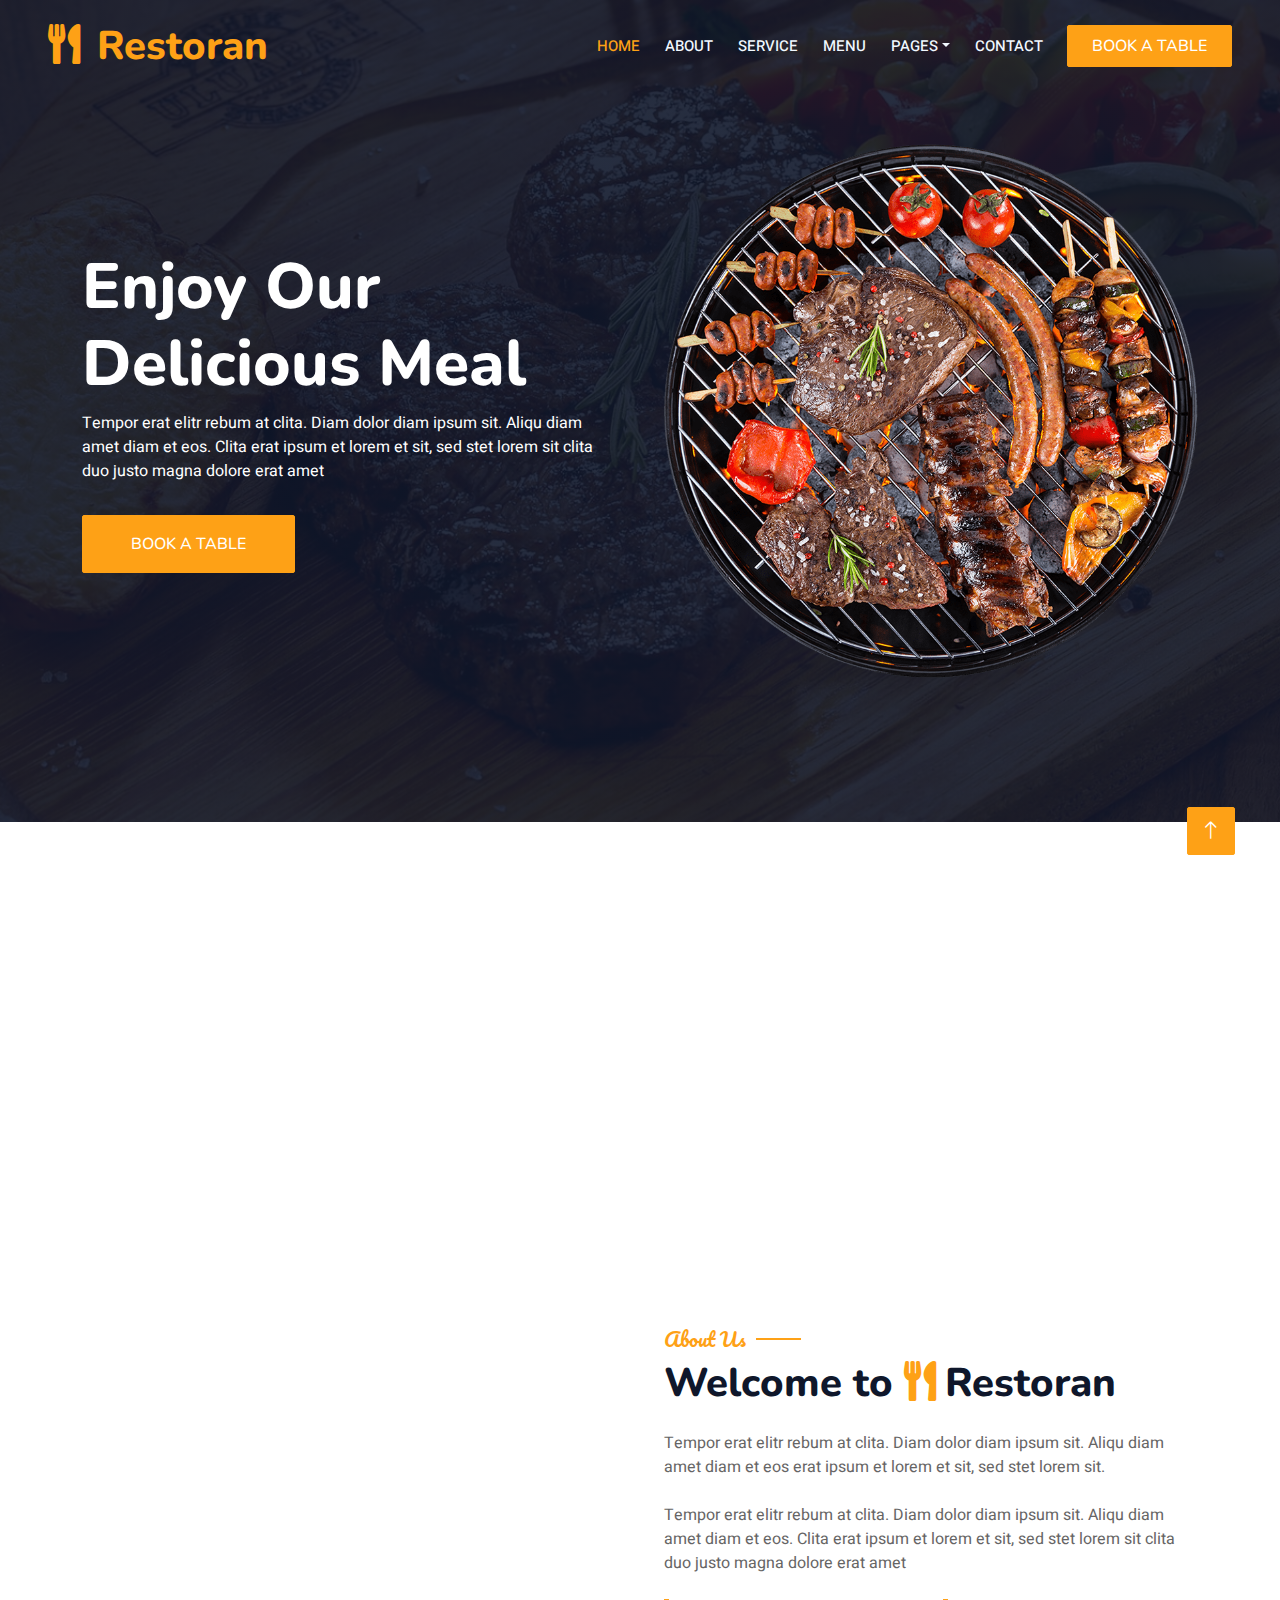
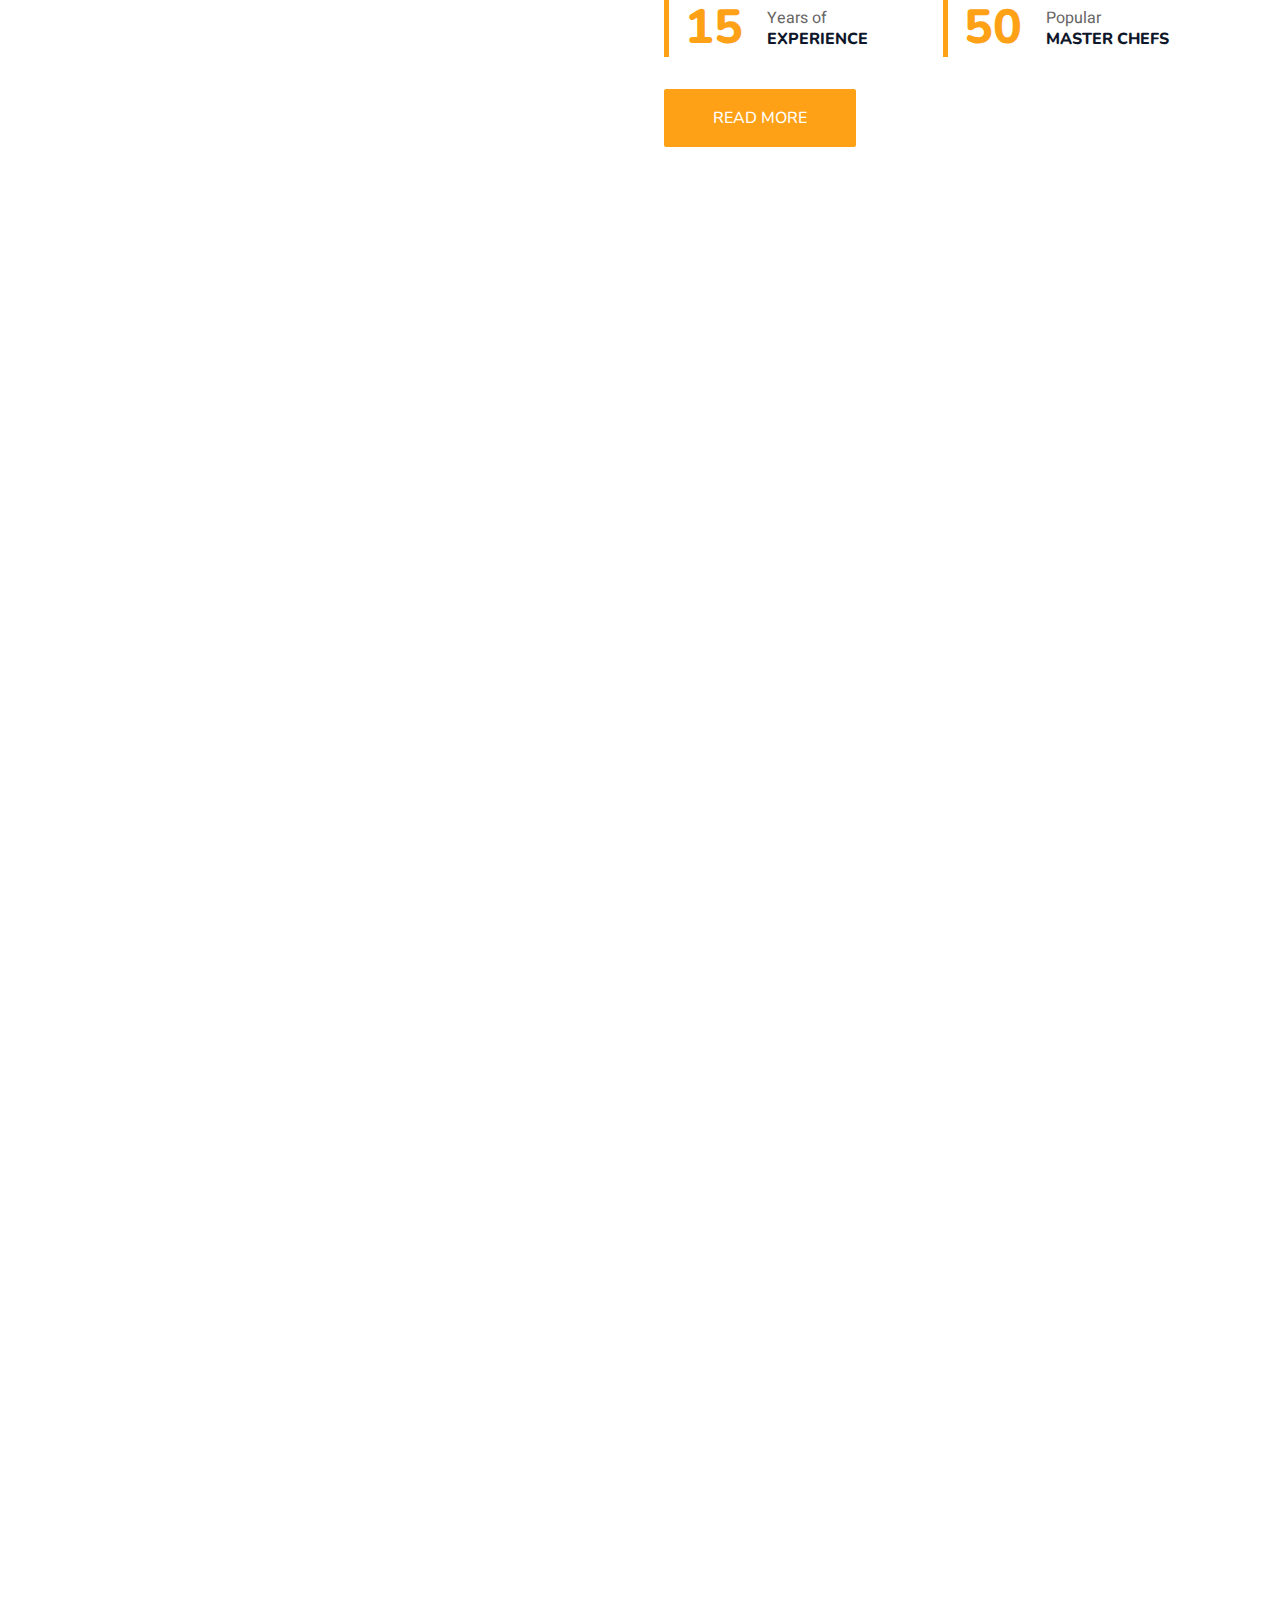
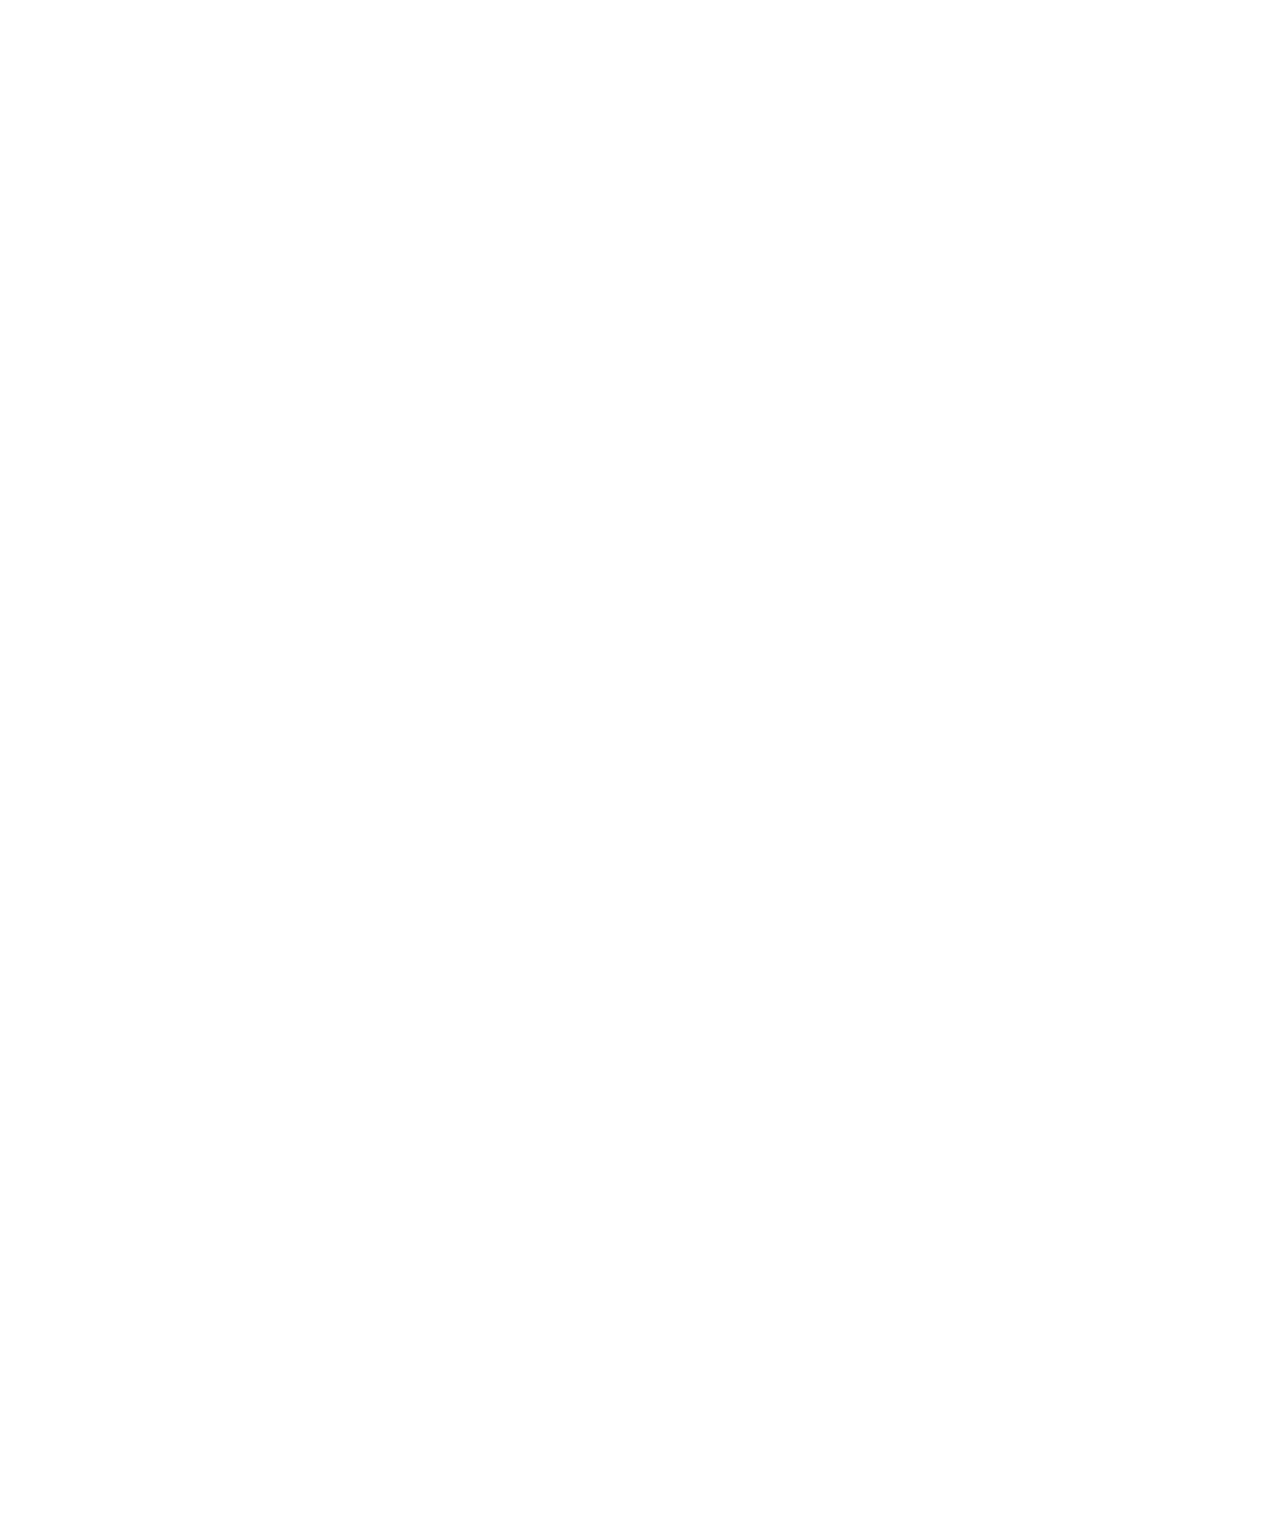
==== index.html @ 66bc74fb "Add static code" ====
<!DOCTYPE html>
<html lang="en">

<head>
    <meta charset="utf-8">
    <title>Restoran - Bootstrap Restaurant Template</title>
    <meta content="width=device-width, initial-scale=1.0" name="viewport">
    <meta content="" name="keywords">
    <meta content="" name="description">

    <!-- Favicon -->
    <link href="img/favicon.ico" rel="icon">

    <!-- Google Web Fonts -->
    <link rel="preconnect" href="https://fonts.googleapis.com">
    <link rel="preconnect" href="https://fonts.gstatic.com" crossorigin>
    <link href="https://fonts.googleapis.com/css2?family=Heebo:wght@400;500;600&family=Nunito:wght@600;700;800&family=Pacifico&display=swap" rel="stylesheet">

    <!-- Icon Font Stylesheet -->
    <link href="https://cdnjs.cloudflare.com/ajax/libs/font-awesome/5.10.0/css/all.min.css" rel="stylesheet">
    <link href="https://cdn.jsdelivr.net/npm/bootstrap-icons@1.4.1/font/bootstrap-icons.css" rel="stylesheet">

    <!-- Libraries Stylesheet -->
    <link href="lib/animate/animate.min.css" rel="stylesheet">
    <link href="lib/owlcarousel/assets/owl.carousel.min.css" rel="stylesheet">
    <link href="lib/tempusdominus/css/tempusdominus-bootstrap-4.min.css" rel="stylesheet" />

    <!-- Customized Bootstrap Stylesheet -->
    <link href="css/bootstrap.min.css" rel="stylesheet">

    <!-- Template Stylesheet -->
    <link href="css/style.css" rel="stylesheet">
</head>

<body>
    <div class="container-xxl bg-white p-0">
        <!-- Spinner Start -->
        <div id="spinner" class="show bg-white position-fixed translate-middle w-100 vh-100 top-50 start-50 d-flex align-items-center justify-content-center">
            <div class="spinner-border text-primary" style="width: 3rem; height: 3rem;" role="status">
                <span class="sr-only">Loading...</span>
            </div>
        </div>
        <!-- Spinner End -->


        <!-- Navbar & Hero Start -->
        <div class="container-xxl position-relative p-0">
            <nav class="navbar navbar-expand-lg navbar-dark bg-dark px-4 px-lg-5 py-3 py-lg-0">
                <a href="" class="navbar-brand p-0">
                    <h1 class="text-primary m-0"><i class="fa fa-utensils me-3"></i>Restoran</h1>
                    <!-- <img src="img/logo.png" alt="Logo"> -->
                </a>
                <button class="navbar-toggler" type="button" data-bs-toggle="collapse" data-bs-target="#navbarCollapse">
                    <span class="fa fa-bars"></span>
                </button>
                <div class="collapse navbar-collapse" id="navbarCollapse">
                    <div class="navbar-nav ms-auto py-0 pe-4">
                        <a href="index.html" class="nav-item nav-link active">Home</a>
                        <a href="about.html" class="nav-item nav-link">About</a>
                        <a href="service.html" class="nav-item nav-link">Service</a>
                        <a href="menu.html" class="nav-item nav-link">Menu</a>
                        <div class="nav-item dropdown">
                            <a href="#" class="nav-link dropdown-toggle" data-bs-toggle="dropdown">Pages</a>
                            <div class="dropdown-menu m-0">
                                <a href="booking.html" class="dropdown-item">Booking</a>
                                <a href="team.html" class="dropdown-item">Our Team</a>
                                <a href="testimonial.html" class="dropdown-item">Testimonial</a>
                            </div>
                        </div>
                        <a href="contact.html" class="nav-item nav-link">Contact</a>
                    </div>
                    <a href="" class="btn btn-primary py-2 px-4">Book A Table</a>
                </div>
            </nav>

            <div class="container-xxl py-5 bg-dark hero-header mb-5">
                <div class="container my-5 py-5">
                    <div class="row align-items-center g-5">
                        <div class="col-lg-6 text-center text-lg-start">
                            <h1 class="display-3 text-white animated slideInLeft">Enjoy Our<br>Delicious Meal</h1>
                            <p class="text-white animated slideInLeft mb-4 pb-2">Tempor erat elitr rebum at clita. Diam dolor diam ipsum sit. Aliqu diam amet diam et eos. Clita erat ipsum et lorem et sit, sed stet lorem sit clita duo justo magna dolore erat amet</p>
                            <a href="" class="btn btn-primary py-sm-3 px-sm-5 me-3 animated slideInLeft">Book A Table</a>
                        </div>
                        <div class="col-lg-6 text-center text-lg-end overflow-hidden">
                            <img class="img-fluid" src="img/hero.png" alt="">
                        </div>
                    </div>
                </div>
            </div>
        </div>
        <!-- Navbar & Hero End -->


        <!-- Service Start -->
        <div class="container-xxl py-5">
            <div class="container">
                <div class="row g-4">
                    <div class="col-lg-3 col-sm-6 wow fadeInUp" data-wow-delay="0.1s">
                        <div class="service-item rounded pt-3">
                            <div class="p-4">
                                <i class="fa fa-3x fa-user-tie text-primary mb-4"></i>
                                <h5>Master Chefs</h5>
                                <p>Diam elitr kasd sed at elitr sed ipsum justo dolor sed clita amet diam</p>
                            </div>
                        </div>
                    </div>
                    <div class="col-lg-3 col-sm-6 wow fadeInUp" data-wow-delay="0.3s">
                        <div class="service-item rounded pt-3">
                            <div class="p-4">
                                <i class="fa fa-3x fa-utensils text-primary mb-4"></i>
                                <h5>Quality Food</h5>
                                <p>Diam elitr kasd sed at elitr sed ipsum justo dolor sed clita amet diam</p>
                            </div>
                        </div>
                    </div>
                    <div class="col-lg-3 col-sm-6 wow fadeInUp" data-wow-delay="0.5s">
                        <div class="service-item rounded pt-3">
                            <div class="p-4">
                                <i class="fa fa-3x fa-cart-plus text-primary mb-4"></i>
                                <h5>Online Order</h5>
                                <p>Diam elitr kasd sed at elitr sed ipsum justo dolor sed clita amet diam</p>
                            </div>
                        </div>
                    </div>
                    <div class="col-lg-3 col-sm-6 wow fadeInUp" data-wow-delay="0.7s">
                        <div class="service-item rounded pt-3">
                            <div class="p-4">
                                <i class="fa fa-3x fa-headset text-primary mb-4"></i>
                                <h5>24/7 Service</h5>
                                <p>Diam elitr kasd sed at elitr sed ipsum justo dolor sed clita amet diam</p>
                            </div>
                        </div>
                    </div>
                </div>
            </div>
        </div>
        <!-- Service End -->


        <!-- About Start -->
        <div class="container-xxl py-5">
            <div class="container">
                <div class="row g-5 align-items-center">
                    <div class="col-lg-6">
                        <div class="row g-3">
                            <div class="col-6 text-start">
                                <img class="img-fluid rounded w-100 wow zoomIn" data-wow-delay="0.1s" src="img/about-1.jpg">
                            </div>
                            <div class="col-6 text-start">
                                <img class="img-fluid rounded w-75 wow zoomIn" data-wow-delay="0.3s" src="img/about-2.jpg" style="margin-top: 25%;">
                            </div>
                            <div class="col-6 text-end">
                                <img class="img-fluid rounded w-75 wow zoomIn" data-wow-delay="0.5s" src="img/about-3.jpg">
                            </div>
                            <div class="col-6 text-end">
                                <img class="img-fluid rounded w-100 wow zoomIn" data-wow-delay="0.7s" src="img/about-4.jpg">
                            </div>
                        </div>
                    </div>
                    <div class="col-lg-6">
                        <h5 class="section-title ff-secondary text-start text-primary fw-normal">About Us</h5>
                        <h1 class="mb-4">Welcome to <i class="fa fa-utensils text-primary me-2"></i>Restoran</h1>
                        <p class="mb-4">Tempor erat elitr rebum at clita. Diam dolor diam ipsum sit. Aliqu diam amet diam et eos erat ipsum et lorem et sit, sed stet lorem sit.</p>
                        <p class="mb-4">Tempor erat elitr rebum at clita. Diam dolor diam ipsum sit. Aliqu diam amet diam et eos. Clita erat ipsum et lorem et sit, sed stet lorem sit clita duo justo magna dolore erat amet</p>
                        <div class="row g-4 mb-4">
                            <div class="col-sm-6">
                                <div class="d-flex align-items-center border-start border-5 border-primary px-3">
                                    <h1 class="flex-shrink-0 display-5 text-primary mb-0" data-toggle="counter-up">15</h1>
                                    <div class="ps-4">
                                        <p class="mb-0">Years of</p>
                                        <h6 class="text-uppercase mb-0">Experience</h6>
                                    </div>
                                </div>
                            </div>
                            <div class="col-sm-6">
                                <div class="d-flex align-items-center border-start border-5 border-primary px-3">
                                    <h1 class="flex-shrink-0 display-5 text-primary mb-0" data-toggle="counter-up">50</h1>
                                    <div class="ps-4">
                                        <p class="mb-0">Popular</p>
                                        <h6 class="text-uppercase mb-0">Master Chefs</h6>
                                    </div>
                                </div>
                            </div>
                        </div>
                        <a class="btn btn-primary py-3 px-5 mt-2" href="">Read More</a>
                    </div>
                </div>
            </div>
        </div>
        <!-- About End -->


        <!-- Menu Start -->
        <div class="container-xxl py-5">
            <div class="container">
                <div class="text-center wow fadeInUp" data-wow-delay="0.1s">
                    <h5 class="section-title ff-secondary text-center text-primary fw-normal">Food Menu</h5>
                    <h1 class="mb-5">Most Popular Items</h1>
                </div>
                <div class="tab-class text-center wow fadeInUp" data-wow-delay="0.1s">
                    <ul class="nav nav-pills d-inline-flex justify-content-center border-bottom mb-5">
                        <li class="nav-item">
                            <a class="d-flex align-items-center text-start mx-3 ms-0 pb-3 active" data-bs-toggle="pill" href="#tab-1">
                                <i class="fa fa-coffee fa-2x text-primary"></i>
                                <div class="ps-3">
                                    <small class="text-body">Popular</small>
                                    <h6 class="mt-n1 mb-0">Breakfast</h6>
                                </div>
                            </a>
                        </li>
                        <li class="nav-item">
                            <a class="d-flex align-items-center text-start mx-3 pb-3" data-bs-toggle="pill" href="#tab-2">
                                <i class="fa fa-hamburger fa-2x text-primary"></i>
                                <div class="ps-3">
                                    <small class="text-body">Special</small>
                                    <h6 class="mt-n1 mb-0">Launch</h6>
                                </div>
                            </a>
                        </li>
                        <li class="nav-item">
                            <a class="d-flex align-items-center text-start mx-3 me-0 pb-3" data-bs-toggle="pill" href="#tab-3">
                                <i class="fa fa-utensils fa-2x text-primary"></i>
                                <div class="ps-3">
                                    <small class="text-body">Lovely</small>
                                    <h6 class="mt-n1 mb-0">Dinner</h6>
                                </div>
                            </a>
                        </li>
                    </ul>
                    <div class="tab-content">
                        <div id="tab-1" class="tab-pane fade show p-0 active">
                            <div class="row g-4">
                                <div class="col-lg-6">
                                    <div class="d-flex align-items-center">
                                        <img class="flex-shrink-0 img-fluid rounded" src="img/menu-1.jpg" alt="" style="width: 80px;">
                                        <div class="w-100 d-flex flex-column text-start ps-4">
                                            <h5 class="d-flex justify-content-between border-bottom pb-2">
                                                <span>Chicken Burger</span>
                                                <span class="text-primary">$115</span>
                                            </h5>
                                            <small class="fst-italic">Ipsum ipsum clita erat amet dolor justo diam</small>
                                        </div>
                                    </div>
                                </div>
                                <div class="col-lg-6">
                                    <div class="d-flex align-items-center">
                                        <img class="flex-shrink-0 img-fluid rounded" src="img/menu-2.jpg" alt="" style="width: 80px;">
                                        <div class="w-100 d-flex flex-column text-start ps-4">
                                            <h5 class="d-flex justify-content-between border-bottom pb-2">
                                                <span>Chicken Burger</span>
                                                <span class="text-primary">$115</span>
                                            </h5>
                                            <small class="fst-italic">Ipsum ipsum clita erat amet dolor justo diam</small>
                                        </div>
                                    </div>
                                </div>
                                <div class="col-lg-6">
                                    <div class="d-flex align-items-center">
                                        <img class="flex-shrink-0 img-fluid rounded" src="img/menu-3.jpg" alt="" style="width: 80px;">
                                        <div class="w-100 d-flex flex-column text-start ps-4">
                                            <h5 class="d-flex justify-content-between border-bottom pb-2">
                                                <span>Chicken Burger</span>
                                                <span class="text-primary">$115</span>
                                            </h5>
                                            <small class="fst-italic">Ipsum ipsum clita erat amet dolor justo diam</small>
                                        </div>
                                    </div>
                                </div>
                                <div class="col-lg-6">
                                    <div class="d-flex align-items-center">
                                        <img class="flex-shrink-0 img-fluid rounded" src="img/menu-4.jpg" alt="" style="width: 80px;">
                                        <div class="w-100 d-flex flex-column text-start ps-4">
                                            <h5 class="d-flex justify-content-between border-bottom pb-2">
                                                <span>Chicken Burger</span>
                                                <span class="text-primary">$115</span>
                                            </h5>
                                            <small class="fst-italic">Ipsum ipsum clita erat amet dolor justo diam</small>
                                        </div>
                                    </div>
                                </div>
                                <div class="col-lg-6">
                                    <div class="d-flex align-items-center">
                                        <img class="flex-shrink-0 img-fluid rounded" src="img/menu-5.jpg" alt="" style="width: 80px;">
                                        <div class="w-100 d-flex flex-column text-start ps-4">
                                            <h5 class="d-flex justify-content-between border-bottom pb-2">
                                                <span>Chicken Burger</span>
                                                <span class="text-primary">$115</span>
                                            </h5>
                                            <small class="fst-italic">Ipsum ipsum clita erat amet dolor justo diam</small>
                                        </div>
                                    </div>
                                </div>
                                <div class="col-lg-6">
                                    <div class="d-flex align-items-center">
                                        <img class="flex-shrink-0 img-fluid rounded" src="img/menu-6.jpg" alt="" style="width: 80px;">
                                        <div class="w-100 d-flex flex-column text-start ps-4">
                                            <h5 class="d-flex justify-content-between border-bottom pb-2">
                                                <span>Chicken Burger</span>
                                                <span class="text-primary">$115</span>
                                            </h5>
                                            <small class="fst-italic">Ipsum ipsum clita erat amet dolor justo diam</small>
                                        </div>
                                    </div>
                                </div>
                                <div class="col-lg-6">
                                    <div class="d-flex align-items-center">
                                        <img class="flex-shrink-0 img-fluid rounded" src="img/menu-7.jpg" alt="" style="width: 80px;">
                                        <div class="w-100 d-flex flex-column text-start ps-4">
                                            <h5 class="d-flex justify-content-between border-bottom pb-2">
                                                <span>Chicken Burger</span>
                                                <span class="text-primary">$115</span>
                                            </h5>
                                            <small class="fst-italic">Ipsum ipsum clita erat amet dolor justo diam</small>
                                        </div>
                                    </div>
                                </div>
                                <div class="col-lg-6">
                                    <div class="d-flex align-items-center">
                                        <img class="flex-shrink-0 img-fluid rounded" src="img/menu-8.jpg" alt="" style="width: 80px;">
                                        <div class="w-100 d-flex flex-column text-start ps-4">
                                            <h5 class="d-flex justify-content-between border-bottom pb-2">
                                                <span>Chicken Burger</span>
                                                <span class="text-primary">$115</span>
                                            </h5>
                                            <small class="fst-italic">Ipsum ipsum clita erat amet dolor justo diam</small>
                                        </div>
                                    </div>
                                </div>
                            </div>
                        </div>
                        <div id="tab-2" class="tab-pane fade show p-0">
                            <div class="row g-4">
                                <div class="col-lg-6">
                                    <div class="d-flex align-items-center">
                                        <img class="flex-shrink-0 img-fluid rounded" src="img/menu-1.jpg" alt="" style="width: 80px;">
                                        <div class="w-100 d-flex flex-column text-start ps-4">
                                            <h5 class="d-flex justify-content-between border-bottom pb-2">
                                                <span>Chicken Burger</span>
                                                <span class="text-primary">$115</span>
                                            </h5>
                                            <small class="fst-italic">Ipsum ipsum clita erat amet dolor justo diam</small>
                                        </div>
                                    </div>
                                </div>
                                <div class="col-lg-6">
                                    <div class="d-flex align-items-center">
                                        <img class="flex-shrink-0 img-fluid rounded" src="img/menu-2.jpg" alt="" style="width: 80px;">
                                        <div class="w-100 d-flex flex-column text-start ps-4">
                                            <h5 class="d-flex justify-content-between border-bottom pb-2">
                                                <span>Chicken Burger</span>
                                                <span class="text-primary">$115</span>
                                            </h5>
                                            <small class="fst-italic">Ipsum ipsum clita erat amet dolor justo diam</small>
                                        </div>
                                    </div>
                                </div>
                                <div class="col-lg-6">
                                    <div class="d-flex align-items-center">
                                        <img class="flex-shrink-0 img-fluid rounded" src="img/menu-3.jpg" alt="" style="width: 80px;">
                                        <div class="w-100 d-flex flex-column text-start ps-4">
                                            <h5 class="d-flex justify-content-between border-bottom pb-2">
                                                <span>Chicken Burger</span>
                                                <span class="text-primary">$115</span>
                                            </h5>
                                            <small class="fst-italic">Ipsum ipsum clita erat amet dolor justo diam</small>
                                        </div>
                                    </div>
                                </div>
                                <div class="col-lg-6">
                                    <div class="d-flex align-items-center">
                                        <img class="flex-shrink-0 img-fluid rounded" src="img/menu-4.jpg" alt="" style="width: 80px;">
                                        <div class="w-100 d-flex flex-column text-start ps-4">
                                            <h5 class="d-flex justify-content-between border-bottom pb-2">
                                                <span>Chicken Burger</span>
                                                <span class="text-primary">$115</span>
                                            </h5>
                                            <small class="fst-italic">Ipsum ipsum clita erat amet dolor justo diam</small>
                                        </div>
                                    </div>
                                </div>
                                <div class="col-lg-6">
                                    <div class="d-flex align-items-center">
                                        <img class="flex-shrink-0 img-fluid rounded" src="img/menu-5.jpg" alt="" style="width: 80px;">
                                        <div class="w-100 d-flex flex-column text-start ps-4">
                                            <h5 class="d-flex justify-content-between border-bottom pb-2">
                                                <span>Chicken Burger</span>
                                                <span class="text-primary">$115</span>
                                            </h5>
                                            <small class="fst-italic">Ipsum ipsum clita erat amet dolor justo diam</small>
                                        </div>
                                    </div>
                                </div>
                                <div class="col-lg-6">
                                    <div class="d-flex align-items-center">
                                        <img class="flex-shrink-0 img-fluid rounded" src="img/menu-6.jpg" alt="" style="width: 80px;">
                                        <div class="w-100 d-flex flex-column text-start ps-4">
                                            <h5 class="d-flex justify-content-between border-bottom pb-2">
                                                <span>Chicken Burger</span>
                                                <span class="text-primary">$115</span>
                                            </h5>
                                            <small class="fst-italic">Ipsum ipsum clita erat amet dolor justo diam</small>
                                        </div>
                                    </div>
                                </div>
                                <div class="col-lg-6">
                                    <div class="d-flex align-items-center">
                                        <img class="flex-shrink-0 img-fluid rounded" src="img/menu-7.jpg" alt="" style="width: 80px;">
                                        <div class="w-100 d-flex flex-column text-start ps-4">
                                            <h5 class="d-flex justify-content-between border-bottom pb-2">
                                                <span>Chicken Burger</span>
                                                <span class="text-primary">$115</span>
                                            </h5>
                                            <small class="fst-italic">Ipsum ipsum clita erat amet dolor justo diam</small>
                                        </div>
                                    </div>
                                </div>
                                <div class="col-lg-6">
                                    <div class="d-flex align-items-center">
                                        <img class="flex-shrink-0 img-fluid rounded" src="img/menu-8.jpg" alt="" style="width: 80px;">
                                        <div class="w-100 d-flex flex-column text-start ps-4">
                                            <h5 class="d-flex justify-content-between border-bottom pb-2">
                                                <span>Chicken Burger</span>
                                                <span class="text-primary">$115</span>
                                            </h5>
                                            <small class="fst-italic">Ipsum ipsum clita erat amet dolor justo diam</small>
                                        </div>
                                    </div>
                                </div>
                            </div>
                        </div>
                        <div id="tab-3" class="tab-pane fade show p-0">
                            <div class="row g-4">
                                <div class="col-lg-6">
                                    <div class="d-flex align-items-center">
                                        <img class="flex-shrink-0 img-fluid rounded" src="img/menu-1.jpg" alt="" style="width: 80px;">
                                        <div class="w-100 d-flex flex-column text-start ps-4">
                                            <h5 class="d-flex justify-content-between border-bottom pb-2">
                                                <span>Chicken Burger</span>
                                                <span class="text-primary">$115</span>
                                            </h5>
                                            <small class="fst-italic">Ipsum ipsum clita erat amet dolor justo diam</small>
                                        </div>
                                    </div>
                                </div>
                                <div class="col-lg-6">
                                    <div class="d-flex align-items-center">
                                        <img class="flex-shrink-0 img-fluid rounded" src="img/menu-2.jpg" alt="" style="width: 80px;">
                                        <div class="w-100 d-flex flex-column text-start ps-4">
                                            <h5 class="d-flex justify-content-between border-bottom pb-2">
                                                <span>Chicken Burger</span>
                                                <span class="text-primary">$115</span>
                                            </h5>
                                            <small class="fst-italic">Ipsum ipsum clita erat amet dolor justo diam</small>
                                        </div>
                                    </div>
                                </div>
                                <div class="col-lg-6">
                                    <div class="d-flex align-items-center">
                                        <img class="flex-shrink-0 img-fluid rounded" src="img/menu-3.jpg" alt="" style="width: 80px;">
                                        <div class="w-100 d-flex flex-column text-start ps-4">
                                            <h5 class="d-flex justify-content-between border-bottom pb-2">
                                                <span>Chicken Burger</span>
                                                <span class="text-primary">$115</span>
                                            </h5>
                                            <small class="fst-italic">Ipsum ipsum clita erat amet dolor justo diam</small>
                                        </div>
                                    </div>
                                </div>
                                <div class="col-lg-6">
                                    <div class="d-flex align-items-center">
                                        <img class="flex-shrink-0 img-fluid rounded" src="img/menu-4.jpg" alt="" style="width: 80px;">
                                        <div class="w-100 d-flex flex-column text-start ps-4">
                                            <h5 class="d-flex justify-content-between border-bottom pb-2">
                                                <span>Chicken Burger</span>
                                                <span class="text-primary">$115</span>
                                            </h5>
                                            <small class="fst-italic">Ipsum ipsum clita erat amet dolor justo diam</small>
                                        </div>
                                    </div>
                                </div>
                                <div class="col-lg-6">
                                    <div class="d-flex align-items-center">
                                        <img class="flex-shrink-0 img-fluid rounded" src="img/menu-5.jpg" alt="" style="width: 80px;">
                                        <div class="w-100 d-flex flex-column text-start ps-4">
                                            <h5 class="d-flex justify-content-between border-bottom pb-2">
                                                <span>Chicken Burger</span>
                                                <span class="text-primary">$115</span>
                                            </h5>
                                            <small class="fst-italic">Ipsum ipsum clita erat amet dolor justo diam</small>
                                        </div>
                                    </div>
                                </div>
                                <div class="col-lg-6">
                                    <div class="d-flex align-items-center">
                                        <img class="flex-shrink-0 img-fluid rounded" src="img/menu-6.jpg" alt="" style="width: 80px;">
                                        <div class="w-100 d-flex flex-column text-start ps-4">
                                            <h5 class="d-flex justify-content-between border-bottom pb-2">
                                                <span>Chicken Burger</span>
                                                <span class="text-primary">$115</span>
                                            </h5>
                                            <small class="fst-italic">Ipsum ipsum clita erat amet dolor justo diam</small>
                                        </div>
                                    </div>
                                </div>
                                <div class="col-lg-6">
                                    <div class="d-flex align-items-center">
                                        <img class="flex-shrink-0 img-fluid rounded" src="img/menu-7.jpg" alt="" style="width: 80px;">
                                        <div class="w-100 d-flex flex-column text-start ps-4">
                                            <h5 class="d-flex justify-content-between border-bottom pb-2">
                                                <span>Chicken Burger</span>
                                                <span class="text-primary">$115</span>
                                            </h5>
                                            <small class="fst-italic">Ipsum ipsum clita erat amet dolor justo diam</small>
                                        </div>
                                    </div>
                                </div>
                                <div class="col-lg-6">
                                    <div class="d-flex align-items-center">
                                        <img class="flex-shrink-0 img-fluid rounded" src="img/menu-8.jpg" alt="" style="width: 80px;">
                                        <div class="w-100 d-flex flex-column text-start ps-4">
                                            <h5 class="d-flex justify-content-between border-bottom pb-2">
                                                <span>Chicken Burger</span>
                                                <span class="text-primary">$115</span>
                                            </h5>
                                            <small class="fst-italic">Ipsum ipsum clita erat amet dolor justo diam</small>
                                        </div>
                                    </div>
                                </div>
                            </div>
                        </div>
                    </div>
                </div>
            </div>
        </div>
        <!-- Menu End -->


        <!-- Reservation Start -->
        <div class="container-xxl py-5 px-0 wow fadeInUp" data-wow-delay="0.1s">
            <div class="row g-0">
                <div class="col-md-6">
                    <div class="video">
                        <button type="button" class="btn-play" data-bs-toggle="modal" data-src="https://www.youtube.com/embed/DWRcNpR6Kdc" data-bs-target="#videoModal">
                            <span></span>
                        </button>
                    </div>
                </div>
                <div class="col-md-6 bg-dark d-flex align-items-center">
                    <div class="p-5 wow fadeInUp" data-wow-delay="0.2s">
                        <h5 class="section-title ff-secondary text-start text-primary fw-normal">Reservation</h5>
                        <h1 class="text-white mb-4">Book A Table Online</h1>
                        <form>
                            <div class="row g-3">
                                <div class="col-md-6">
                                    <div class="form-floating">
                                        <input type="text" class="form-control" id="name" placeholder="Your Name">
                                        <label for="name">Your Name</label>
                                    </div>
                                </div>
                                <div class="col-md-6">
                                    <div class="form-floating">
                                        <input type="email" class="form-control" id="email" placeholder="Your Email">
                                        <label for="email">Your Email</label>
                                    </div>
                                </div>
                                <div class="col-md-6">
                                    <div class="form-floating date" id="date3" data-target-input="nearest">
                                        <input type="text" class="form-control datetimepicker-input" id="datetime" placeholder="Date & Time" data-target="#date3" data-toggle="datetimepicker" />
                                        <label for="datetime">Date & Time</label>
                                    </div>
                                </div>
                                <div class="col-md-6">
                                    <div class="form-floating">
                                        <select class="form-select" id="select1">
                                          <option value="1">People 1</option>
                                          <option value="2">People 2</option>
                                          <option value="3">People 3</option>
                                        </select>
                                        <label for="select1">No Of People</label>
                                      </div>
                                </div>
                                <div class="col-12">
                                    <div class="form-floating">
                                        <textarea class="form-control" placeholder="Special Request" id="message" style="height: 100px"></textarea>
                                        <label for="message">Special Request</label>
                                    </div>
                                </div>
                                <div class="col-12">
                                    <button class="btn btn-primary w-100 py-3" type="submit">Book Now</button>
                                </div>
                            </div>
                        </form>
                    </div>
                </div>
            </div>
        </div>

        <div class="modal fade" id="videoModal" tabindex="-1" aria-labelledby="exampleModalLabel" aria-hidden="true">
            <div class="modal-dialog">
                <div class="modal-content rounded-0">
                    <div class="modal-header">
                        <h5 class="modal-title" id="exampleModalLabel">Youtube Video</h5>
                        <button type="button" class="btn-close" data-bs-dismiss="modal" aria-label="Close"></button>
                    </div>
                    <div class="modal-body">
                        <!-- 16:9 aspect ratio -->
                        <div class="ratio ratio-16x9">
                            <iframe class="embed-responsive-item" src="" id="video" allowfullscreen allowscriptaccess="always"
                                allow="autoplay"></iframe>
                        </div>
                    </div>
                </div>
            </div>
        </div>
        <!-- Reservation Start -->


        <!-- Team Start -->
        <div class="container-xxl pt-5 pb-3">
            <div class="container">
                <div class="text-center wow fadeInUp" data-wow-delay="0.1s">
                    <h5 class="section-title ff-secondary text-center text-primary fw-normal">Team Members</h5>
                    <h1 class="mb-5">Our Master Chefs</h1>
                </div>
                <div class="row g-4">
                    <div class="col-lg-3 col-md-6 wow fadeInUp" data-wow-delay="0.1s">
                        <div class="team-item text-center rounded overflow-hidden">
                            <div class="rounded-circle overflow-hidden m-4">
                                <img class="img-fluid" src="img/team-1.jpg" alt="">
                            </div>
                            <h5 class="mb-0">Full Name</h5>
                            <small>Designation</small>
                            <div class="d-flex justify-content-center mt-3">
                                <a class="btn btn-square btn-primary mx-1" href=""><i class="fab fa-facebook-f"></i></a>
                                <a class="btn btn-square btn-primary mx-1" href=""><i class="fab fa-twitter"></i></a>
                                <a class="btn btn-square btn-primary mx-1" href=""><i class="fab fa-instagram"></i></a>
                            </div>
                        </div>
                    </div>
                    <div class="col-lg-3 col-md-6 wow fadeInUp" data-wow-delay="0.3s">
                        <div class="team-item text-center rounded overflow-hidden">
                            <div class="rounded-circle overflow-hidden m-4">
                                <img class="img-fluid" src="img/team-2.jpg" alt="">
                            </div>
                            <h5 class="mb-0">Full Name</h5>
                            <small>Designation</small>
                            <div class="d-flex justify-content-center mt-3">
                                <a class="btn btn-square btn-primary mx-1" href=""><i class="fab fa-facebook-f"></i></a>
                                <a class="btn btn-square btn-primary mx-1" href=""><i class="fab fa-twitter"></i></a>
                                <a class="btn btn-square btn-primary mx-1" href=""><i class="fab fa-instagram"></i></a>
                            </div>
                        </div>
                    </div>
                    <div class="col-lg-3 col-md-6 wow fadeInUp" data-wow-delay="0.5s">
                        <div class="team-item text-center rounded overflow-hidden">
                            <div class="rounded-circle overflow-hidden m-4">
                                <img class="img-fluid" src="img/team-3.jpg" alt="">
                            </div>
                            <h5 class="mb-0">Full Name</h5>
                            <small>Designation</small>
                            <div class="d-flex justify-content-center mt-3">
                                <a class="btn btn-square btn-primary mx-1" href=""><i class="fab fa-facebook-f"></i></a>
                                <a class="btn btn-square btn-primary mx-1" href=""><i class="fab fa-twitter"></i></a>
                                <a class="btn btn-square btn-primary mx-1" href=""><i class="fab fa-instagram"></i></a>
                            </div>
                        </div>
                    </div>
                    <div class="col-lg-3 col-md-6 wow fadeInUp" data-wow-delay="0.7s">
                        <div class="team-item text-center rounded overflow-hidden">
                            <div class="rounded-circle overflow-hidden m-4">
                                <img class="img-fluid" src="img/team-4.jpg" alt="">
                            </div>
                            <h5 class="mb-0">Full Name</h5>
                            <small>Designation</small>
                            <div class="d-flex justify-content-center mt-3">
                                <a class="btn btn-square btn-primary mx-1" href=""><i class="fab fa-facebook-f"></i></a>
                                <a class="btn btn-square btn-primary mx-1" href=""><i class="fab fa-twitter"></i></a>
                                <a class="btn btn-square btn-primary mx-1" href=""><i class="fab fa-instagram"></i></a>
                            </div>
                        </div>
                    </div>
                </div>
            </div>
        </div>
        <!-- Team End -->


        <!-- Testimonial Start -->
        <div class="container-xxl py-5 wow fadeInUp" data-wow-delay="0.1s">
            <div class="container">
                <div class="text-center">
                    <h5 class="section-title ff-secondary text-center text-primary fw-normal">Testimonial</h5>
                    <h1 class="mb-5">Our Clients Say!!!</h1>
                </div>
                <div class="owl-carousel testimonial-carousel">
                    <div class="testimonial-item bg-transparent border rounded p-4">
                        <i class="fa fa-quote-left fa-2x text-primary mb-3"></i>
                        <p>Dolor et eos labore, stet justo sed est sed. Diam sed sed dolor stet amet eirmod eos labore diam</p>
                        <div class="d-flex align-items-center">
                            <img class="img-fluid flex-shrink-0 rounded-circle" src="img/testimonial-1.jpg" style="width: 50px; height: 50px;">
                            <div class="ps-3">
                                <h5 class="mb-1">Client Name</h5>
                                <small>Profession</small>
                            </div>
                        </div>
                    </div>
                    <div class="testimonial-item bg-transparent border rounded p-4">
                        <i class="fa fa-quote-left fa-2x text-primary mb-3"></i>
                        <p>Dolor et eos labore, stet justo sed est sed. Diam sed sed dolor stet amet eirmod eos labore diam</p>
                        <div class="d-flex align-items-center">
                            <img class="img-fluid flex-shrink-0 rounded-circle" src="img/testimonial-2.jpg" style="width: 50px; height: 50px;">
                            <div class="ps-3">
                                <h5 class="mb-1">Client Name</h5>
                                <small>Profession</small>
                            </div>
                        </div>
                    </div>
                    <div class="testimonial-item bg-transparent border rounded p-4">
                        <i class="fa fa-quote-left fa-2x text-primary mb-3"></i>
                        <p>Dolor et eos labore, stet justo sed est sed. Diam sed sed dolor stet amet eirmod eos labore diam</p>
                        <div class="d-flex align-items-center">
                            <img class="img-fluid flex-shrink-0 rounded-circle" src="img/testimonial-3.jpg" style="width: 50px; height: 50px;">
                            <div class="ps-3">
                                <h5 class="mb-1">Client Name</h5>
                                <small>Profession</small>
                            </div>
                        </div>
                    </div>
                    <div class="testimonial-item bg-transparent border rounded p-4">
                        <i class="fa fa-quote-left fa-2x text-primary mb-3"></i>
                        <p>Dolor et eos labore, stet justo sed est sed. Diam sed sed dolor stet amet eirmod eos labore diam</p>
                        <div class="d-flex align-items-center">
                            <img class="img-fluid flex-shrink-0 rounded-circle" src="img/testimonial-4.jpg" style="width: 50px; height: 50px;">
                            <div class="ps-3">
                                <h5 class="mb-1">Client Name</h5>
                                <small>Profession</small>
                            </div>
                        </div>
                    </div>
                </div>
            </div>
        </div>
        <!-- Testimonial End -->
        

        <!-- Footer Start -->
        <div class="container-fluid bg-dark text-light footer pt-5 mt-5 wow fadeIn" data-wow-delay="0.1s">
            <div class="container py-5">
                <div class="row g-5">
                    <div class="col-lg-3 col-md-6">
                        <h4 class="section-title ff-secondary text-start text-primary fw-normal mb-4">Company</h4>
                        <a class="btn btn-link" href="">About Us</a>
                        <a class="btn btn-link" href="">Contact Us</a>
                        <a class="btn btn-link" href="">Reservation</a>
                        <a class="btn btn-link" href="">Privacy Policy</a>
                        <a class="btn btn-link" href="">Terms & Condition</a>
                    </div>
                    <div class="col-lg-3 col-md-6">
                        <h4 class="section-title ff-secondary text-start text-primary fw-normal mb-4">Contact</h4>
                        <p class="mb-2"><i class="fa fa-map-marker-alt me-3"></i>123 Street, New York, USA</p>
                        <p class="mb-2"><i class="fa fa-phone-alt me-3"></i>+012 345 67890</p>
                        <p class="mb-2"><i class="fa fa-envelope me-3"></i>info@example.com</p>
                        <div class="d-flex pt-2">
                            <a class="btn btn-outline-light btn-social" href=""><i class="fab fa-twitter"></i></a>
                            <a class="btn btn-outline-light btn-social" href=""><i class="fab fa-facebook-f"></i></a>
                            <a class="btn btn-outline-light btn-social" href=""><i class="fab fa-youtube"></i></a>
                            <a class="btn btn-outline-light btn-social" href=""><i class="fab fa-linkedin-in"></i></a>
                        </div>
                    </div>
                    <div class="col-lg-3 col-md-6">
                        <h4 class="section-title ff-secondary text-start text-primary fw-normal mb-4">Opening</h4>
                        <h5 class="text-light fw-normal">Monday - Saturday</h5>
                        <p>09AM - 09PM</p>
                        <h5 class="text-light fw-normal">Sunday</h5>
                        <p>10AM - 08PM</p>
                    </div>
                    <div class="col-lg-3 col-md-6">
                        <h4 class="section-title ff-secondary text-start text-primary fw-normal mb-4">Newsletter</h4>
                        <p>Dolor amet sit justo amet elitr clita ipsum elitr est.</p>
                        <div class="position-relative mx-auto" style="max-width: 400px;">
                            <input class="form-control border-primary w-100 py-3 ps-4 pe-5" type="text" placeholder="Your email">
                            <button type="button" class="btn btn-primary py-2 position-absolute top-0 end-0 mt-2 me-2">SignUp</button>
                        </div>
                    </div>
                </div>
            </div>
            <div class="container">
                <div class="copyright">
                    <div class="row">
                        <div class="col-md-6 text-center text-md-start mb-3 mb-md-0">
                            &copy; <a class="border-bottom" href="#">Your Site Name</a>, All Right Reserved. 
							
							<!--/*** This template is free as long as you keep the footer author’s credit link/attribution link/backlink. If you'd like to use the template without the footer author’s credit link/attribution link/backlink, you can purchase the Credit Removal License from "https://htmlcodex.com/credit-removal". Thank you for your support. ***/-->
							Designed By <a class="border-bottom" href="https://htmlcodex.com">HTML Codex</a>
                        </div>
                        <div class="col-md-6 text-center text-md-end">
                            <div class="footer-menu">
                                <a href="">Home</a>
                                <a href="">Cookies</a>
                                <a href="">Help</a>
                                <a href="">FQAs</a>
                            </div>
                        </div>
                    </div>
                </div>
            </div>
        </div>
        <!-- Footer End -->


        <!-- Back to Top -->
        <a href="#" class="btn btn-lg btn-primary btn-lg-square back-to-top"><i class="bi bi-arrow-up"></i></a>
    </div>

    <!-- JavaScript Libraries -->
    <script src="https://code.jquery.com/jquery-3.4.1.min.js"></script>
    <script src="https://cdn.jsdelivr.net/npm/bootstrap@5.0.0/dist/js/bootstrap.bundle.min.js"></script>
    <script src="lib/wow/wow.min.js"></script>
    <script src="lib/easing/easing.min.js"></script>
    <script src="lib/waypoints/waypoints.min.js"></script>
    <script src="lib/counterup/counterup.min.js"></script>
    <script src="lib/owlcarousel/owl.carousel.min.js"></script>
    <script src="lib/tempusdominus/js/moment.min.js"></script>
    <script src="lib/tempusdominus/js/moment-timezone.min.js"></script>
    <script src="lib/tempusdominus/js/tempusdominus-bootstrap-4.min.js"></script>

    <!-- Template Javascript -->
    <script src="js/main.js"></script>
</body>

</html>
---- css/style.css ----
/********** Template CSS **********/
:root {
    --primary: #FEA116;
    --light: #F1F8FF;
    --dark: #0F172B;
}

.ff-secondary {
    font-family: 'Pacifico', cursive;
}

.fw-medium {
    font-weight: 600 !important;
}

.fw-semi-bold {
    font-weight: 700 !important;
}

.back-to-top {
    position: fixed;
    display: none;
    right: 45px;
    bottom: 45px;
    z-index: 99;
}


/*** Spinner ***/
#spinner {
    opacity: 0;
    visibility: hidden;
    transition: opacity .5s ease-out, visibility 0s linear .5s;
    z-index: 99999;
}

#spinner.show {
    transition: opacity .5s ease-out, visibility 0s linear 0s;
    visibility: visible;
    opacity: 1;
}


/*** Button ***/
.btn {
    font-family: 'Nunito', sans-serif;
    font-weight: 500;
    text-transform: uppercase;
    transition: .5s;
}

.btn.btn-primary,
.btn.btn-secondary {
    color: #FFFFFF;
}

.btn-square {
    width: 38px;
    height: 38px;
}

.btn-sm-square {
    width: 32px;
    height: 32px;
}

.btn-lg-square {
    width: 48px;
    height: 48px;
}

.btn-square,
.btn-sm-square,
.btn-lg-square {
    padding: 0;
    display: flex;
    align-items: center;
    justify-content: center;
    font-weight: normal;
    border-radius: 2px;
}


/*** Navbar ***/
.navbar-dark .navbar-nav .nav-link {
    position: relative;
    margin-left: 25px;
    padding: 35px 0;
    font-size: 15px;
    color: var(--light) !important;
    text-transform: uppercase;
    font-weight: 500;
    outline: none;
    transition: .5s;
}

.sticky-top.navbar-dark .navbar-nav .nav-link {
    padding: 20px 0;
}

.navbar-dark .navbar-nav .nav-link:hover,
.navbar-dark .navbar-nav .nav-link.active {
    color: var(--primary) !important;
}

.navbar-dark .navbar-brand img {
    max-height: 60px;
    transition: .5s;
}

.sticky-top.navbar-dark .navbar-brand img {
    max-height: 45px;
}

@media (max-width: 991.98px) {
    .sticky-top.navbar-dark {
        position: relative;
    }

    .navbar-dark .navbar-collapse {
        margin-top: 15px;
        border-top: 1px solid rgba(255, 255, 255, .1)
    }

    .navbar-dark .navbar-nav .nav-link,
    .sticky-top.navbar-dark .navbar-nav .nav-link {
        padding: 10px 0;
        margin-left: 0;
    }

    .navbar-dark .navbar-brand img {
        max-height: 45px;
    }
}

@media (min-width: 992px) {
    .navbar-dark {
        position: absolute;
        width: 100%;
        top: 0;
        left: 0;
        z-index: 999;
        background: transparent !important;
    }
    
    .sticky-top.navbar-dark {
        position: fixed;
        background: var(--dark) !important;
    }
}


/*** Hero Header ***/
.hero-header {
    background: linear-gradient(rgba(15, 23, 43, .9), rgba(15, 23, 43, .9)), url(../img/bg-hero.jpg);
    background-position: center center;
    background-repeat: no-repeat;
    background-size: cover;
}

.hero-header img {
    animation: imgRotate 50s linear infinite;
}

@keyframes imgRotate { 
    100% { 
        transform: rotate(360deg); 
    } 
}

.breadcrumb-item + .breadcrumb-item::before {
    color: rgba(255, 255, 255, .5);
}


/*** Section Title ***/
.section-title {
    position: relative;
    display: inline-block;
}

.section-title::before {
    position: absolute;
    content: "";
    width: 45px;
    height: 2px;
    top: 50%;
    left: -55px;
    margin-top: -1px;
    background: var(--primary);
}

.section-title::after {
    position: absolute;
    content: "";
    width: 45px;
    height: 2px;
    top: 50%;
    right: -55px;
    margin-top: -1px;
    background: var(--primary);
}

.section-title.text-start::before,
.section-title.text-end::after {
    display: none;
}


/*** Service ***/
.service-item {
    box-shadow: 0 0 45px rgba(0, 0, 0, .08);
    transition: .5s;
}

.service-item:hover {
    background: var(--primary);
}

.service-item * {
    transition: .5s;
}

.service-item:hover * {
    color: var(--light) !important;
}


/*** Food Menu ***/
.nav-pills .nav-item .active {
    border-bottom: 2px solid var(--primary);
}


/*** Youtube Video ***/
.video {
    position: relative;
    height: 100%;
    min-height: 500px;
    background: linear-gradient(rgba(15, 23, 43, .1), rgba(15, 23, 43, .1)), url(../img/video.jpg);
    background-position: center center;
    background-repeat: no-repeat;
    background-size: cover;
}

.video .btn-play {
    position: absolute;
    z-index: 3;
    top: 50%;
    left: 50%;
    transform: translateX(-50%) translateY(-50%);
    box-sizing: content-box;
    display: block;
    width: 32px;
    height: 44px;
    border-radius: 50%;
    border: none;
    outline: none;
    padding: 18px 20px 18px 28px;
}

.video .btn-play:before {
    content: "";
    position: absolute;
    z-index: 0;
    left: 50%;
    top: 50%;
    transform: translateX(-50%) translateY(-50%);
    display: block;
    width: 100px;
    height: 100px;
    background: var(--primary);
    border-radius: 50%;
    animation: pulse-border 1500ms ease-out infinite;
}

.video .btn-play:after {
    content: "";
    position: absolute;
    z-index: 1;
    left: 50%;
    top: 50%;
    transform: translateX(-50%) translateY(-50%);
    display: block;
    width: 100px;
    height: 100px;
    background: var(--primary);
    border-radius: 50%;
    transition: all 200ms;
}

.video .btn-play img {
    position: relative;
    z-index: 3;
    max-width: 100%;
    width: auto;
    height: auto;
}

.video .btn-play span {
    display: block;
    position: relative;
    z-index: 3;
    width: 0;
    height: 0;
    border-left: 32px solid var(--dark);
    border-top: 22px solid transparent;
    border-bottom: 22px solid transparent;
}

@keyframes pulse-border {
    0% {
        transform: translateX(-50%) translateY(-50%) translateZ(0) scale(1);
        opacity: 1;
    }

    100% {
        transform: translateX(-50%) translateY(-50%) translateZ(0) scale(1.5);
        opacity: 0;
    }
}

#videoModal {
    z-index: 99999;
}

#videoModal .modal-dialog {
    position: relative;
    max-width: 800px;
    margin: 60px auto 0 auto;
}

#videoModal .modal-body {
    position: relative;
    padding: 0px;
}

#videoModal .close {
    position: absolute;
    width: 30px;
    height: 30px;
    right: 0px;
    top: -30px;
    z-index: 999;
    font-size: 30px;
    font-weight: normal;
    color: #FFFFFF;
    background: #000000;
    opacity: 1;
}


/*** Team ***/
.team-item {
    box-shadow: 0 0 45px rgba(0, 0, 0, .08);
    height: calc(100% - 38px);
    transition: .5s;
}

.team-item img {
    transition: .5s;
}

.team-item:hover img {
    transform: scale(1.1);
}

.team-item:hover {
    height: 100%;
}

.team-item .btn {
    border-radius: 38px 38px 0 0;
}


/*** Testimonial ***/
.testimonial-carousel .owl-item .testimonial-item,
.testimonial-carousel .owl-item.center .testimonial-item * {
    transition: .5s;
}

.testimonial-carousel .owl-item.center .testimonial-item {
    background: var(--primary) !important;
    border-color: var(--primary) !important;
}

.testimonial-carousel .owl-item.center .testimonial-item * {
    color: var(--light) !important;
}

.testimonial-carousel .owl-dots {
    margin-top: 24px;
    display: flex;
    align-items: flex-end;
    justify-content: center;
}

.testimonial-carousel .owl-dot {
    position: relative;
    display: inline-block;
    margin: 0 5px;
    width: 15px;
    height: 15px;
    border: 1px solid #CCCCCC;
    border-radius: 15px;
    transition: .5s;
}

.testimonial-carousel .owl-dot.active {
    background: var(--primary);
    border-color: var(--primary);
}


/*** Footer ***/
.footer .btn.btn-social {
    margin-right: 5px;
    width: 35px;
    height: 35px;
    display: flex;
    align-items: center;
    justify-content: center;
    color: var(--light);
    border: 1px solid #FFFFFF;
    border-radius: 35px;
    transition: .3s;
}

.footer .btn.btn-social:hover {
    color: var(--primary);
}

.footer .btn.btn-link {
    display: block;
    margin-bottom: 5px;
    padding: 0;
    text-align: left;
    color: #FFFFFF;
    font-size: 15px;
    font-weight: normal;
    text-transform: capitalize;
    transition: .3s;
}

.footer .btn.btn-link::before {
    position: relative;
    content: "\f105";
    font-family: "Font Awesome 5 Free";
    font-weight: 900;
    margin-right: 10px;
}

.footer .btn.btn-link:hover {
    letter-spacing: 1px;
    box-shadow: none;
}

.footer .copyright {
    padding: 25px 0;
    font-size: 15px;
    border-top: 1px solid rgba(256, 256, 256, .1);
}

.footer .copyright a {
    color: var(--light);
}

.footer .footer-menu a {
    margin-right: 15px;
    padding-right: 15px;
    border-right: 1px solid rgba(255, 255, 255, .1);
}

.footer .footer-menu a:last-child {
    margin-right: 0;
    padding-right: 0;
    border-right: none;
}
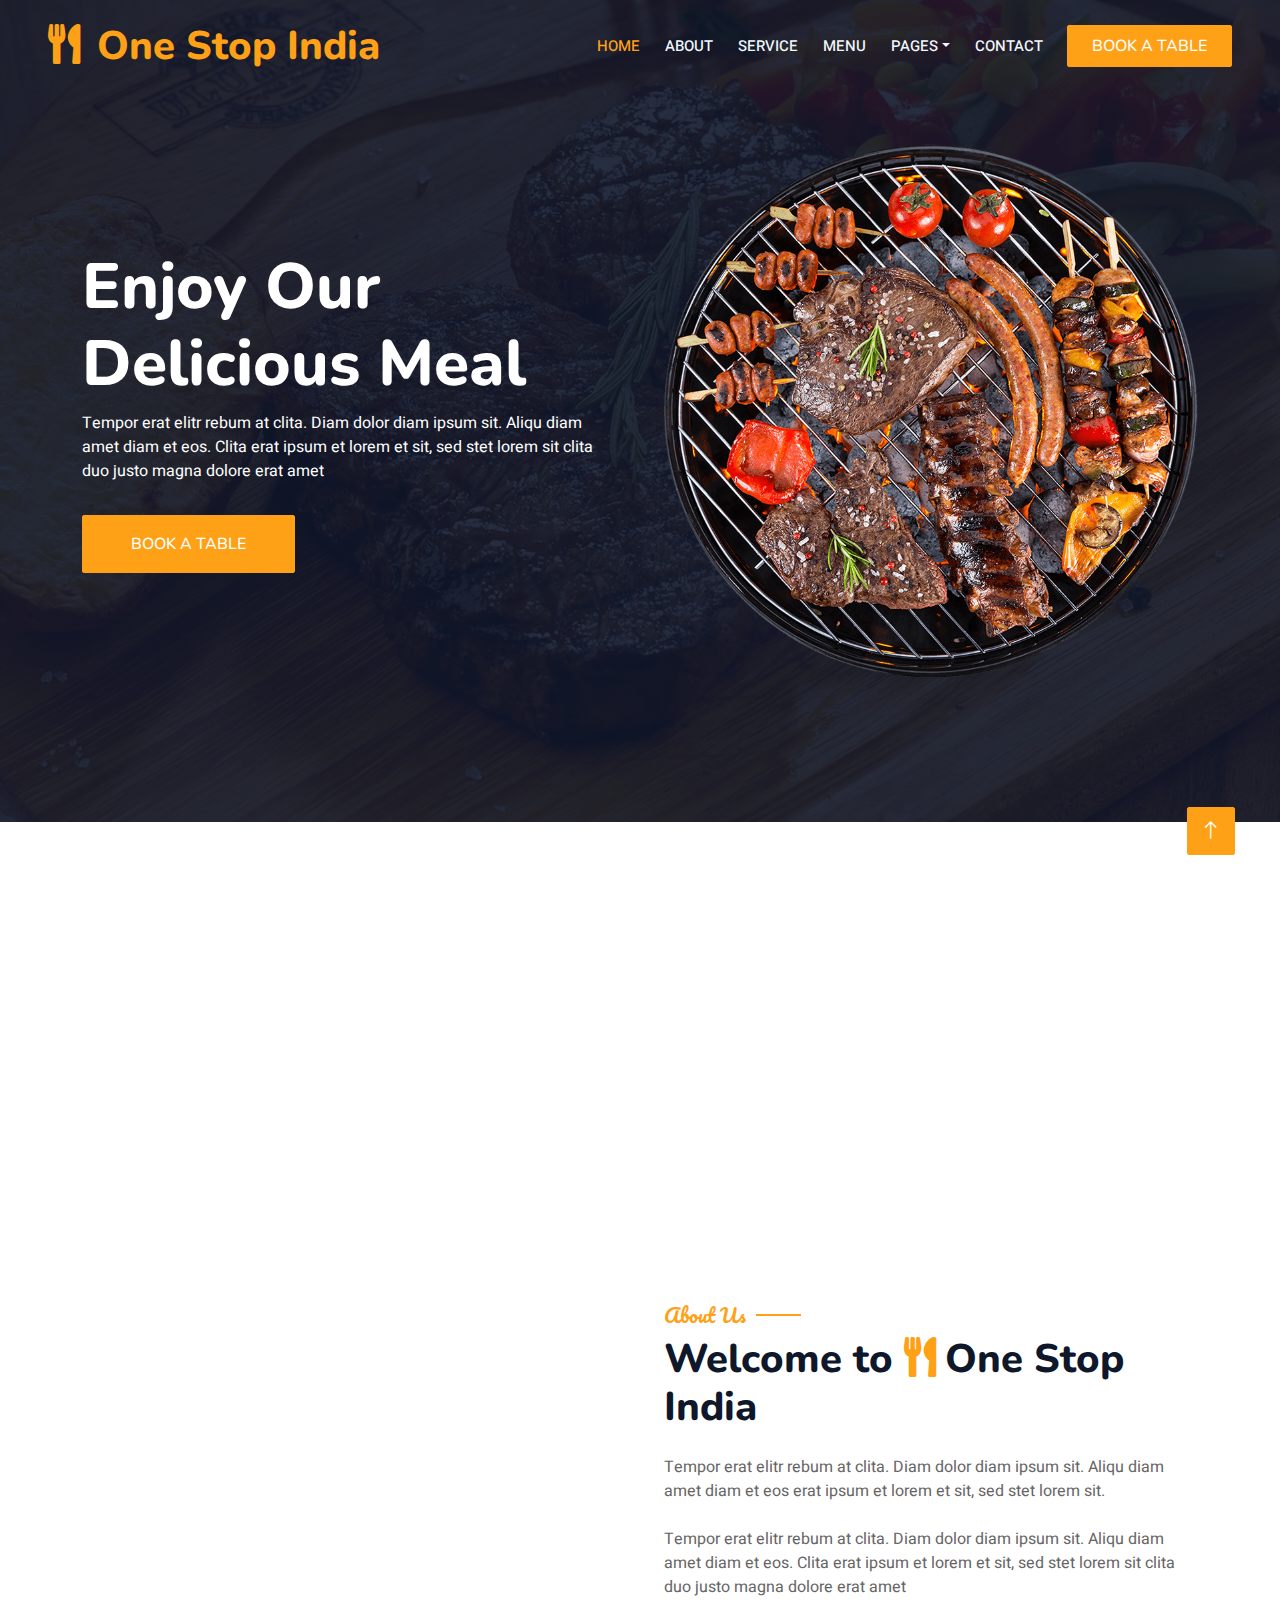
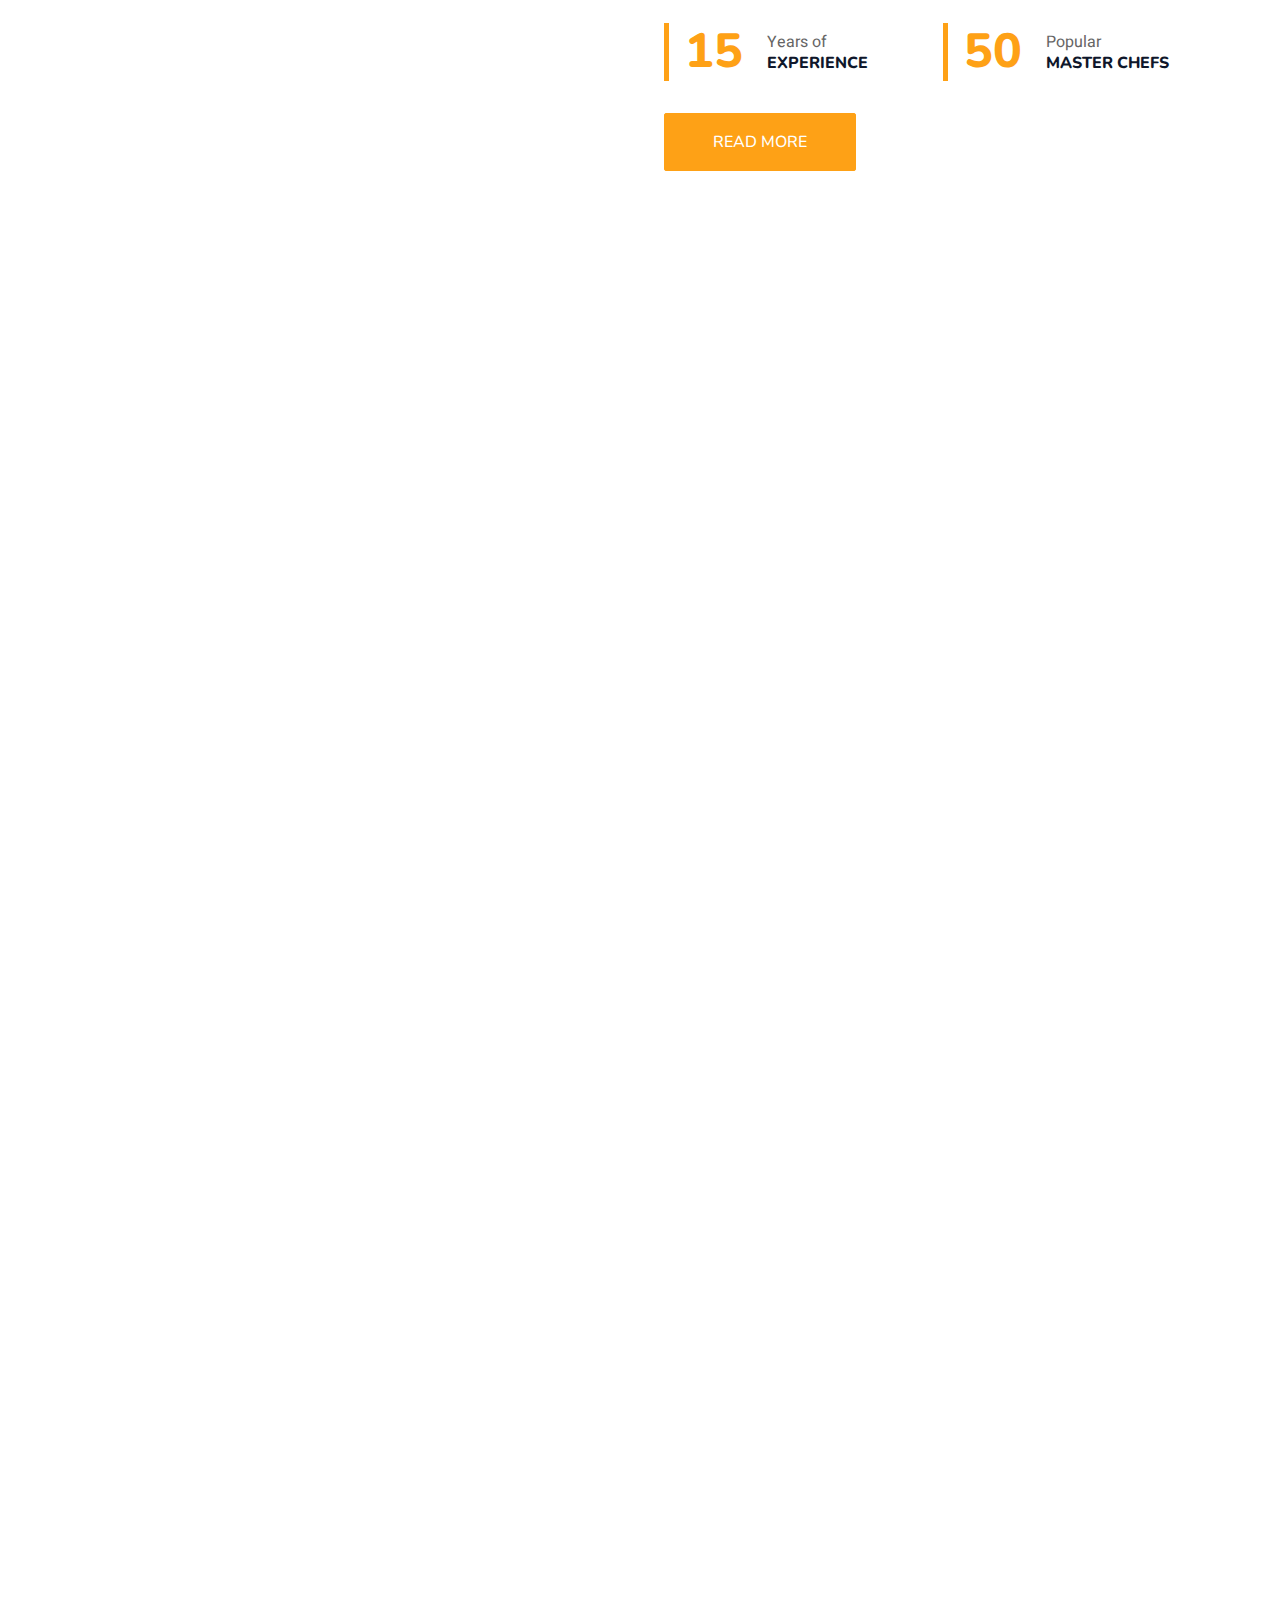
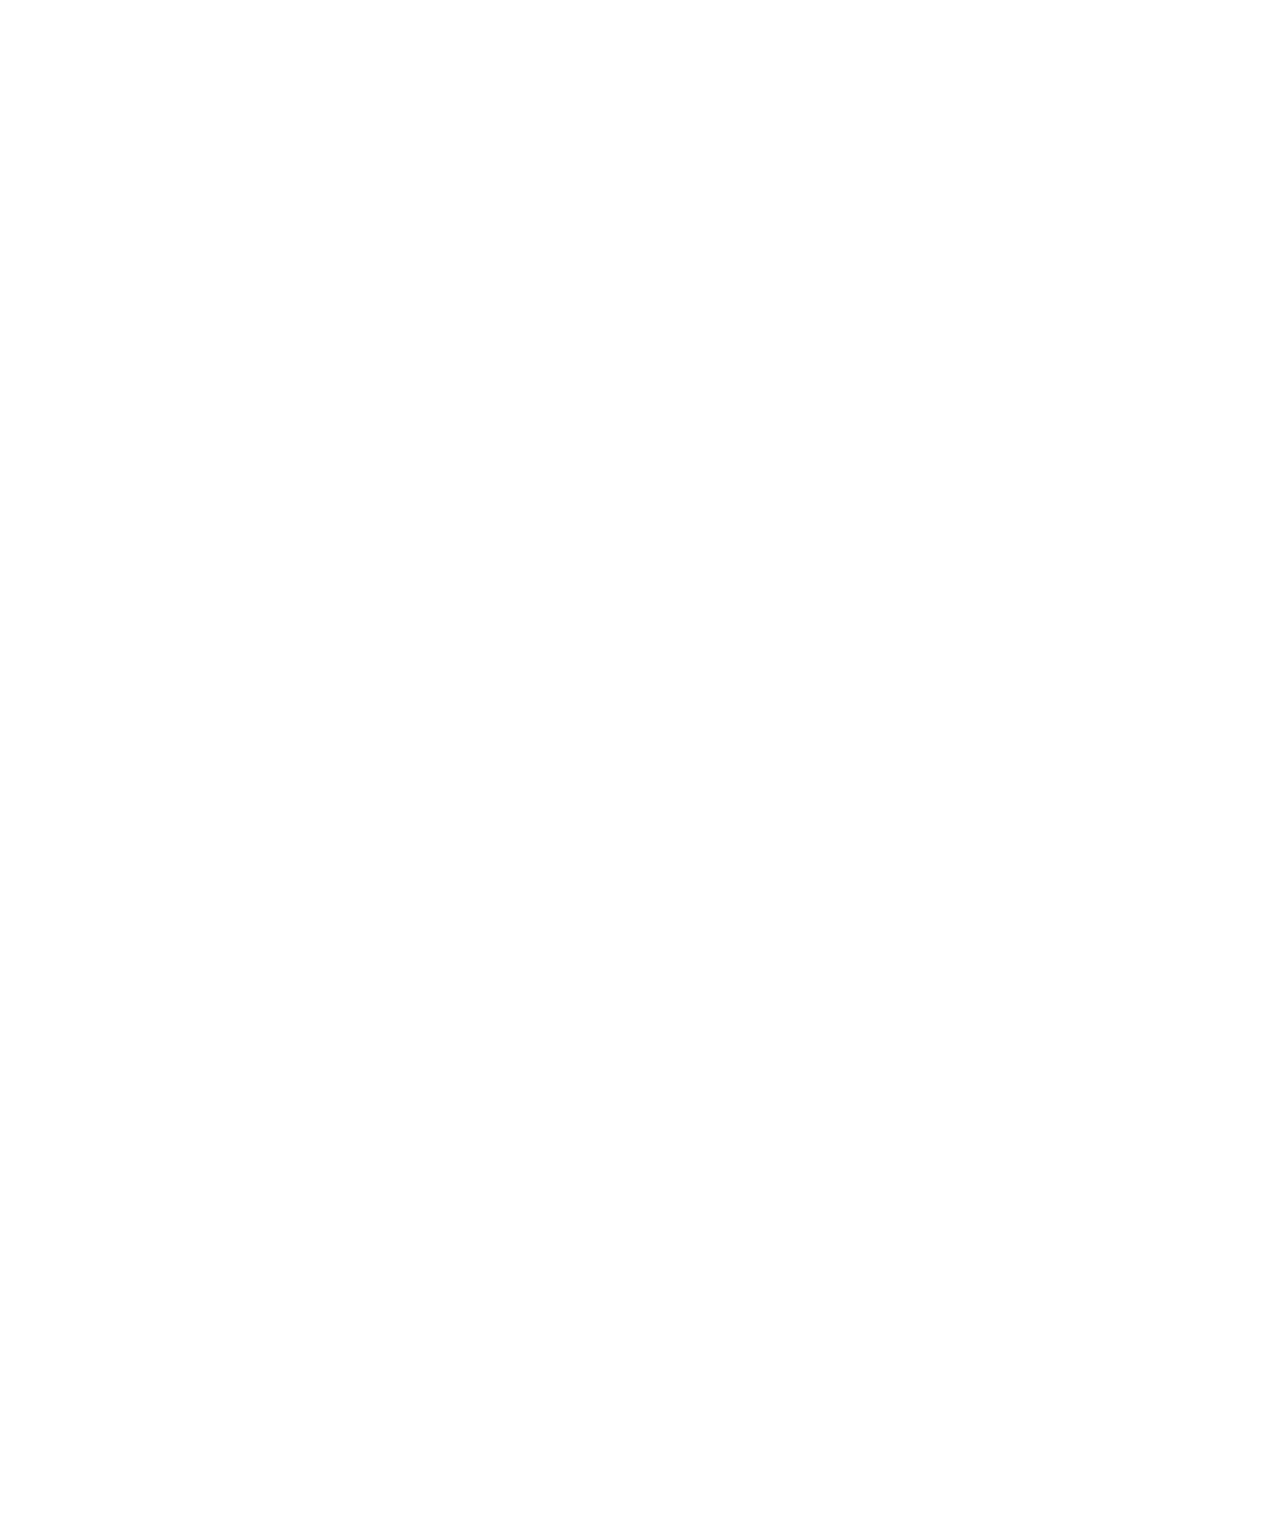
==== commit e679f0d6: "rename restoran to onestopIndia" ====
--- a/index.html
+++ b/index.html
@@ -3,7 +3,7 @@
 
 <head>
     <meta charset="utf-8">
-    <title>Restoran - Bootstrap Restaurant Template</title>
+    <title>OneStopIndia - Bootstrap Restaurant Template</title>
     <meta content="width=device-width, initial-scale=1.0" name="viewport">
     <meta content="" name="keywords">
     <meta content="" name="description">
@@ -47,7 +47,7 @@
         <div class="container-xxl position-relative p-0">
             <nav class="navbar navbar-expand-lg navbar-dark bg-dark px-4 px-lg-5 py-3 py-lg-0">
                 <a href="" class="navbar-brand p-0">
-                    <h1 class="text-primary m-0"><i class="fa fa-utensils me-3"></i>Restoran</h1>
+                    <h1 class="text-primary m-0"><i class="fa fa-utensils me-3"></i>One Stop India</h1>
                     <!-- <img src="img/logo.png" alt="Logo"> -->
                 </a>
                 <button class="navbar-toggler" type="button" data-bs-toggle="collapse" data-bs-target="#navbarCollapse">
@@ -159,7 +159,7 @@
                     </div>
                     <div class="col-lg-6">
                         <h5 class="section-title ff-secondary text-start text-primary fw-normal">About Us</h5>
-                        <h1 class="mb-4">Welcome to <i class="fa fa-utensils text-primary me-2"></i>Restoran</h1>
+                        <h1 class="mb-4">Welcome to <i class="fa fa-utensils text-primary me-2"></i>One Stop India</h1>
                         <p class="mb-4">Tempor erat elitr rebum at clita. Diam dolor diam ipsum sit. Aliqu diam amet diam et eos erat ipsum et lorem et sit, sed stet lorem sit.</p>
                         <p class="mb-4">Tempor erat elitr rebum at clita. Diam dolor diam ipsum sit. Aliqu diam amet diam et eos. Clita erat ipsum et lorem et sit, sed stet lorem sit clita duo justo magna dolore erat amet</p>
                         <div class="row g-4 mb-4">
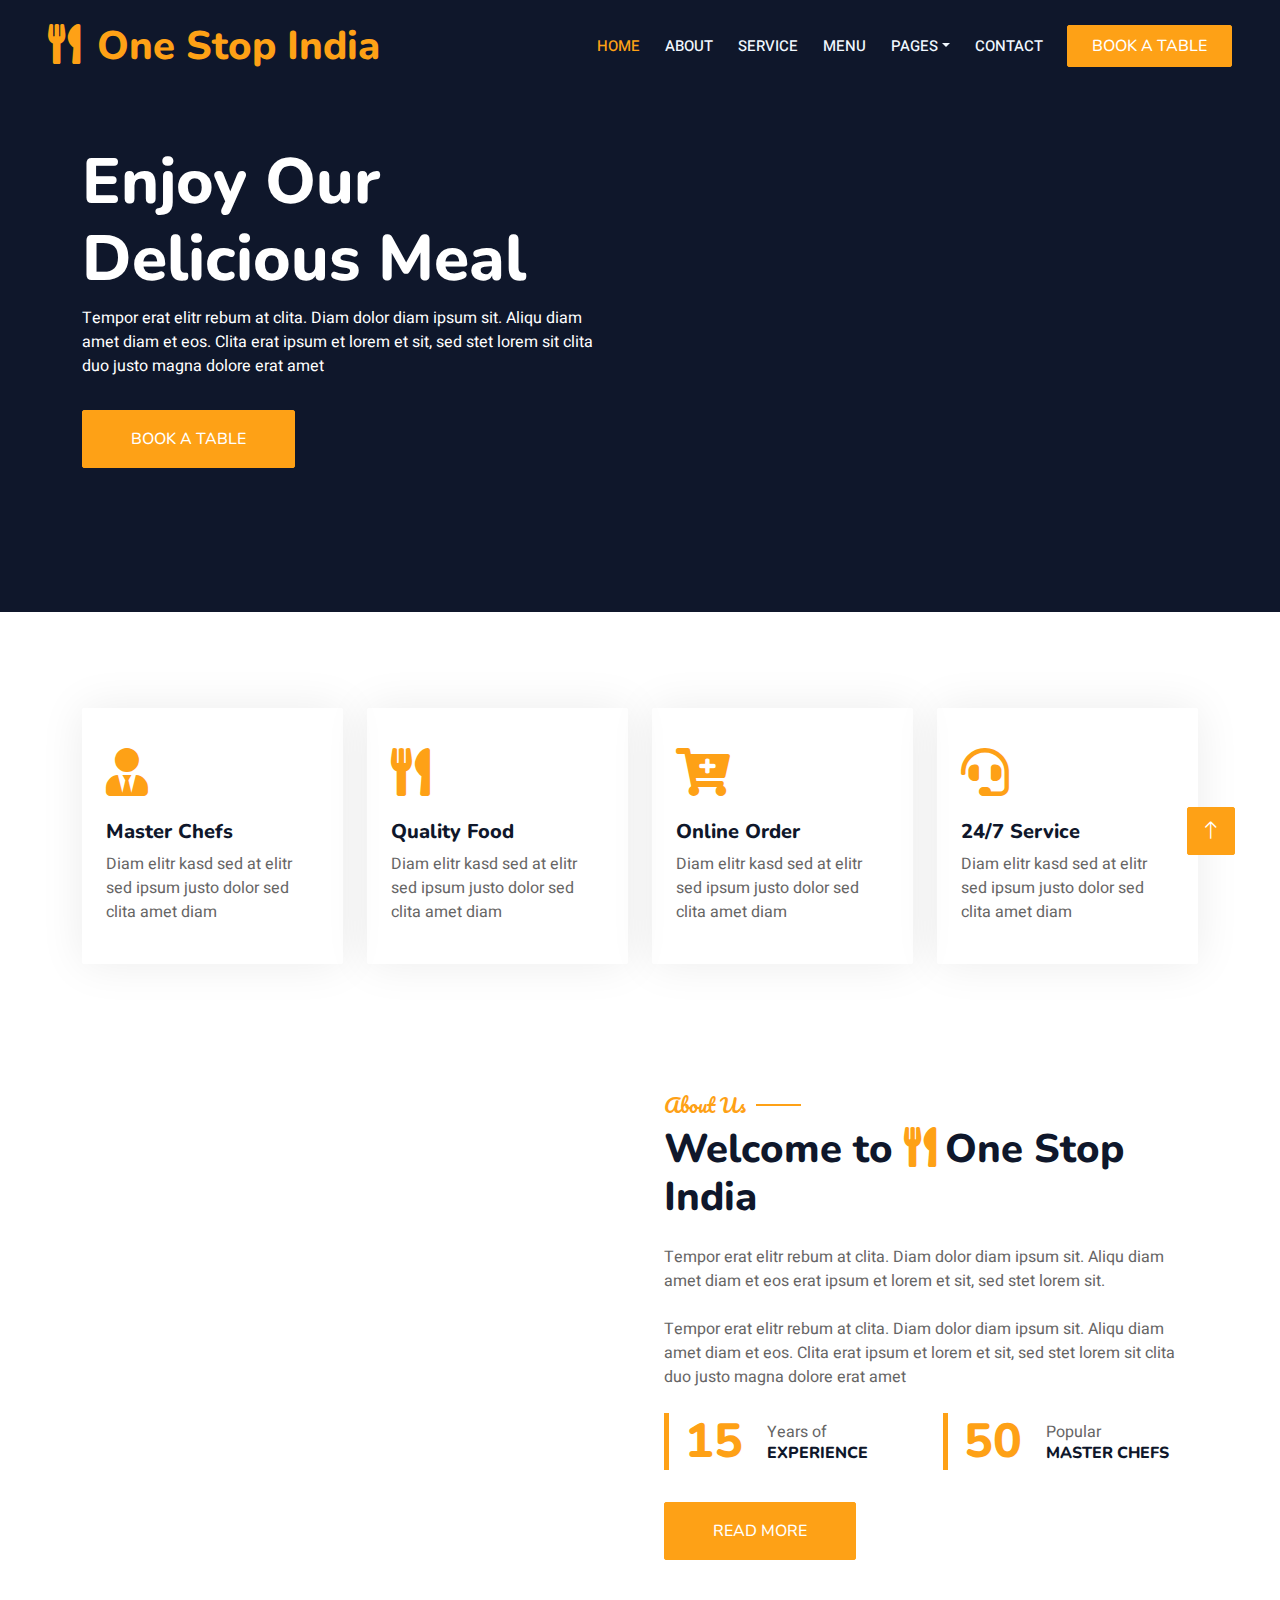
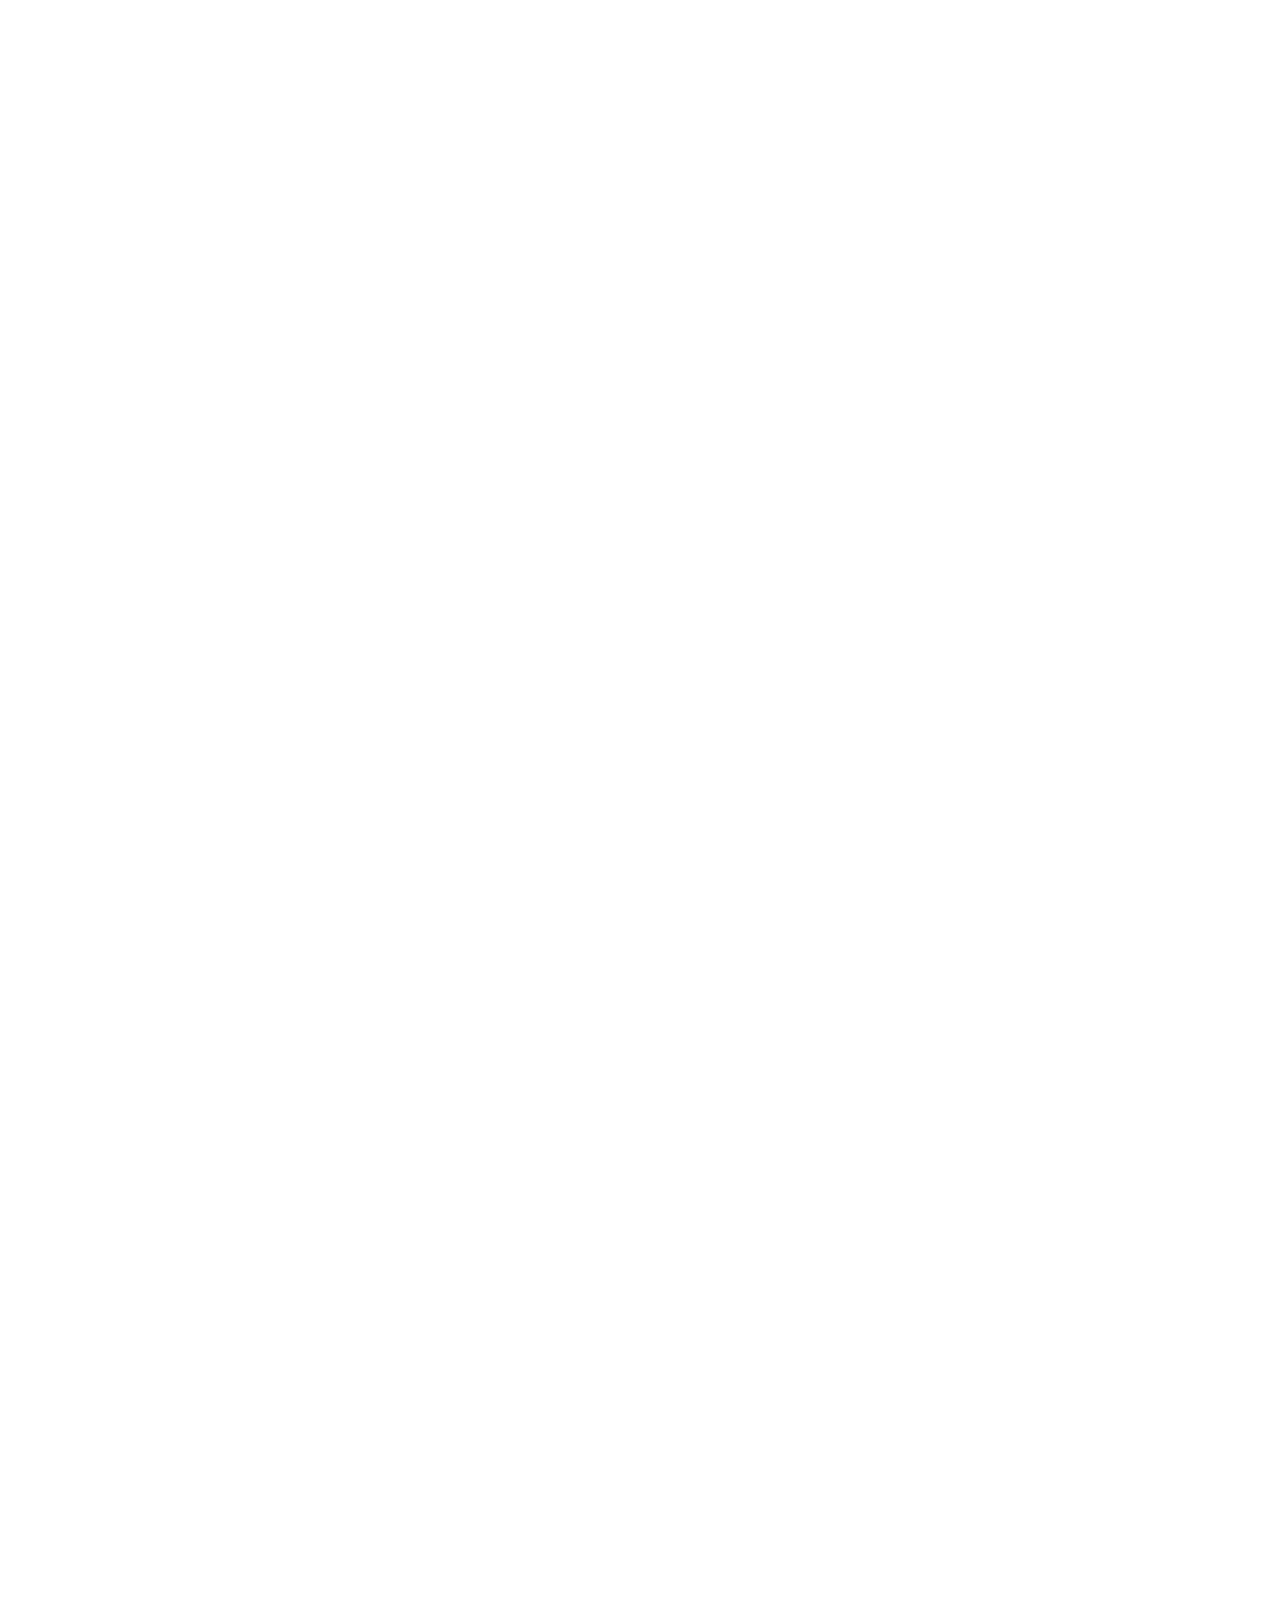
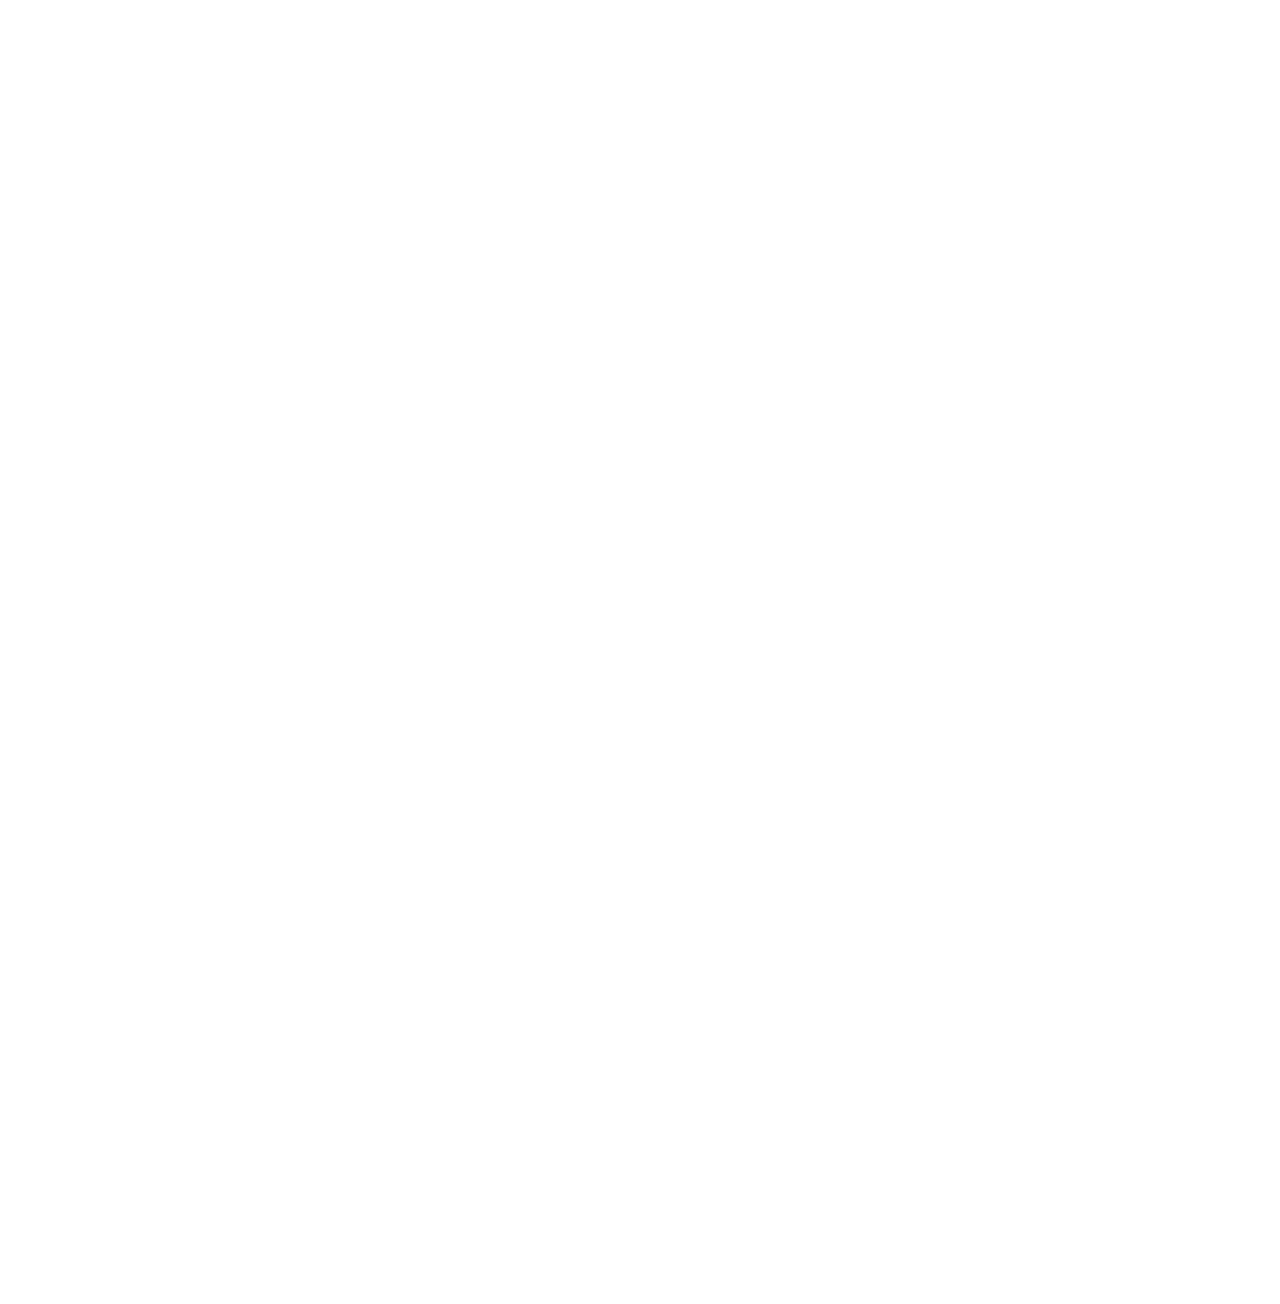
==== commit 372ebbac: "update menu" ====
--- a/index.html
+++ b/index.html
@@ -82,7 +82,7 @@
                             <a href="" class="btn btn-primary py-sm-3 px-sm-5 me-3 animated slideInLeft">Book A Table</a>
                         </div>
                         <div class="col-lg-6 text-center text-lg-end overflow-hidden">
-                            <img class="img-fluid" src="img/hero.png" alt="">
+                            <img class="img-fluid" src="img/hero-2.png" alt="">
                         </div>
                     </div>
                 </div>
--- a/css/style.css
+++ b/css/style.css
@@ -152,7 +152,7 @@
 
 /*** Hero Header ***/
 .hero-header {
-    background: linear-gradient(rgba(15, 23, 43, .9), rgba(15, 23, 43, .9)), url(../img/bg-hero.jpg);
+    background: linear-gradient(rgba(15, 23, 43, .9), rgba(15, 23, 43, .9)), url(../img/bg-hero-2.jpg);
     background-position: center center;
     background-repeat: no-repeat;
     background-size: cover;
